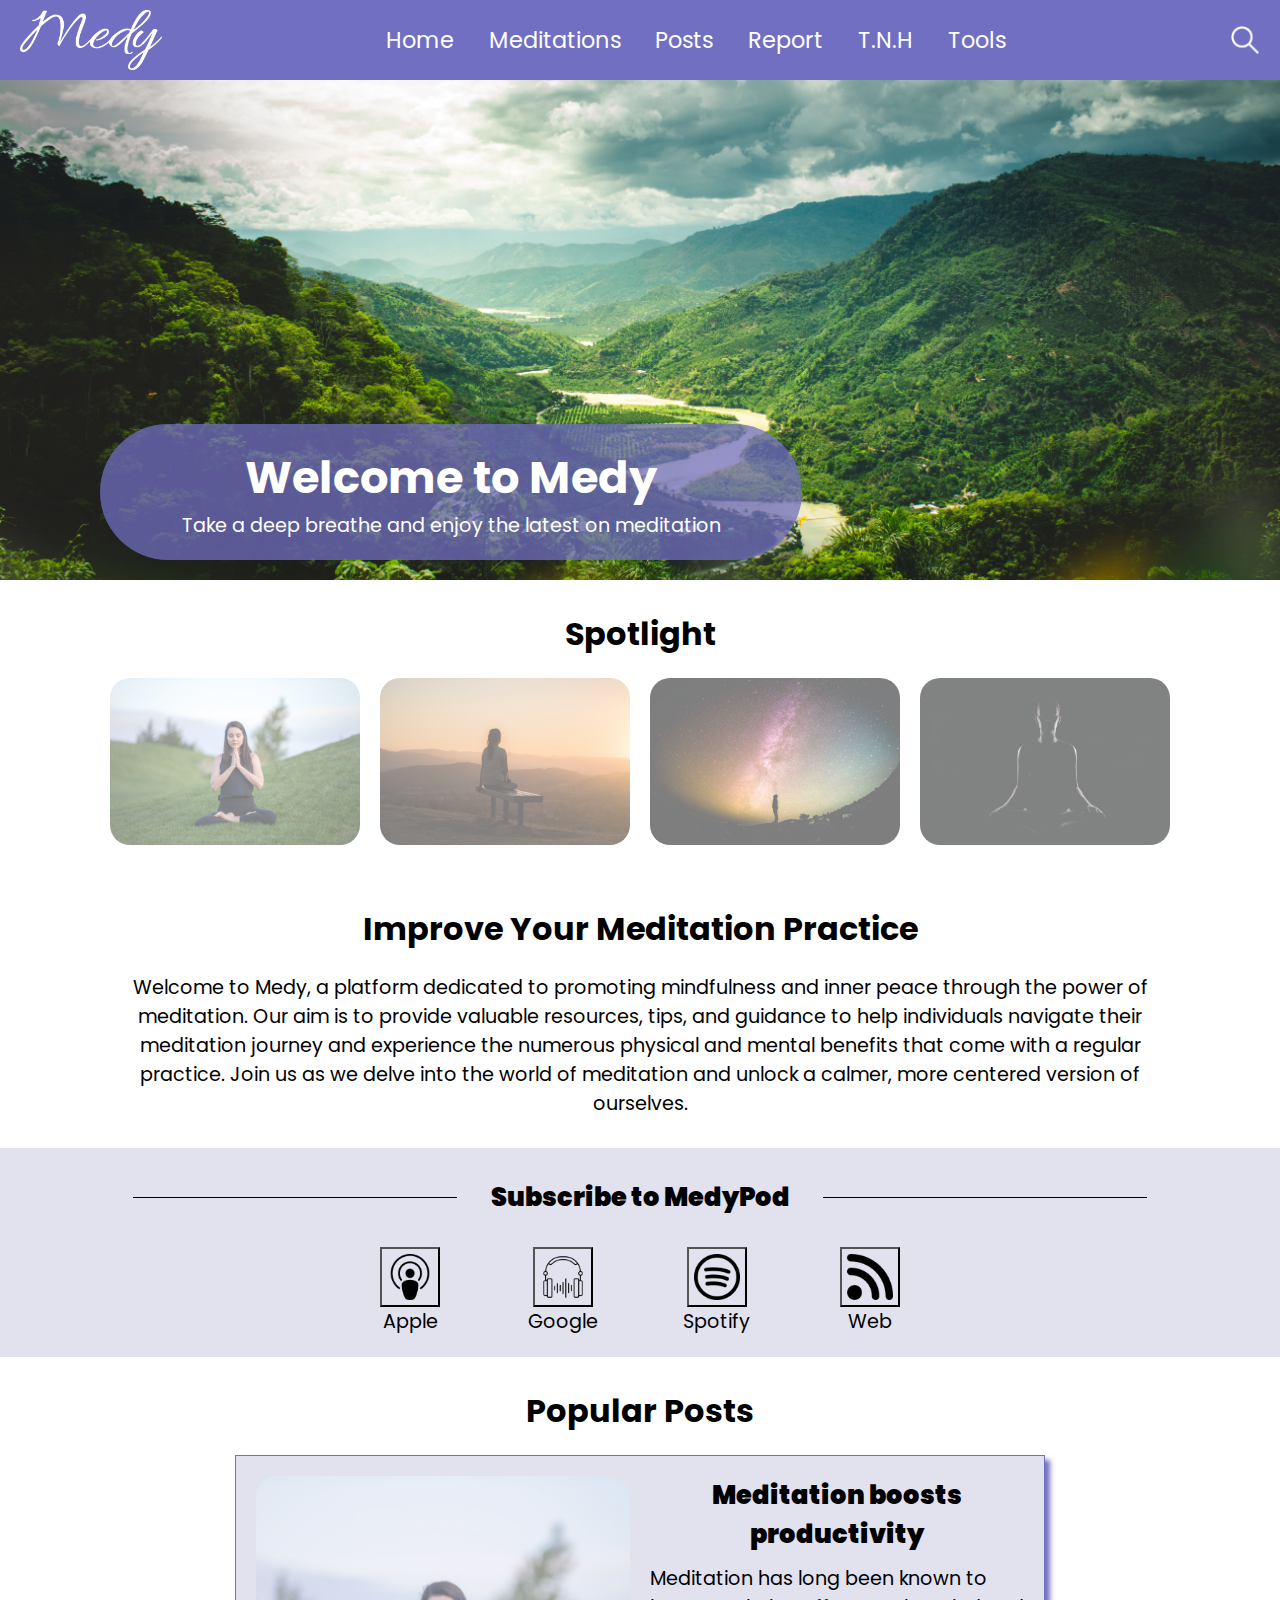
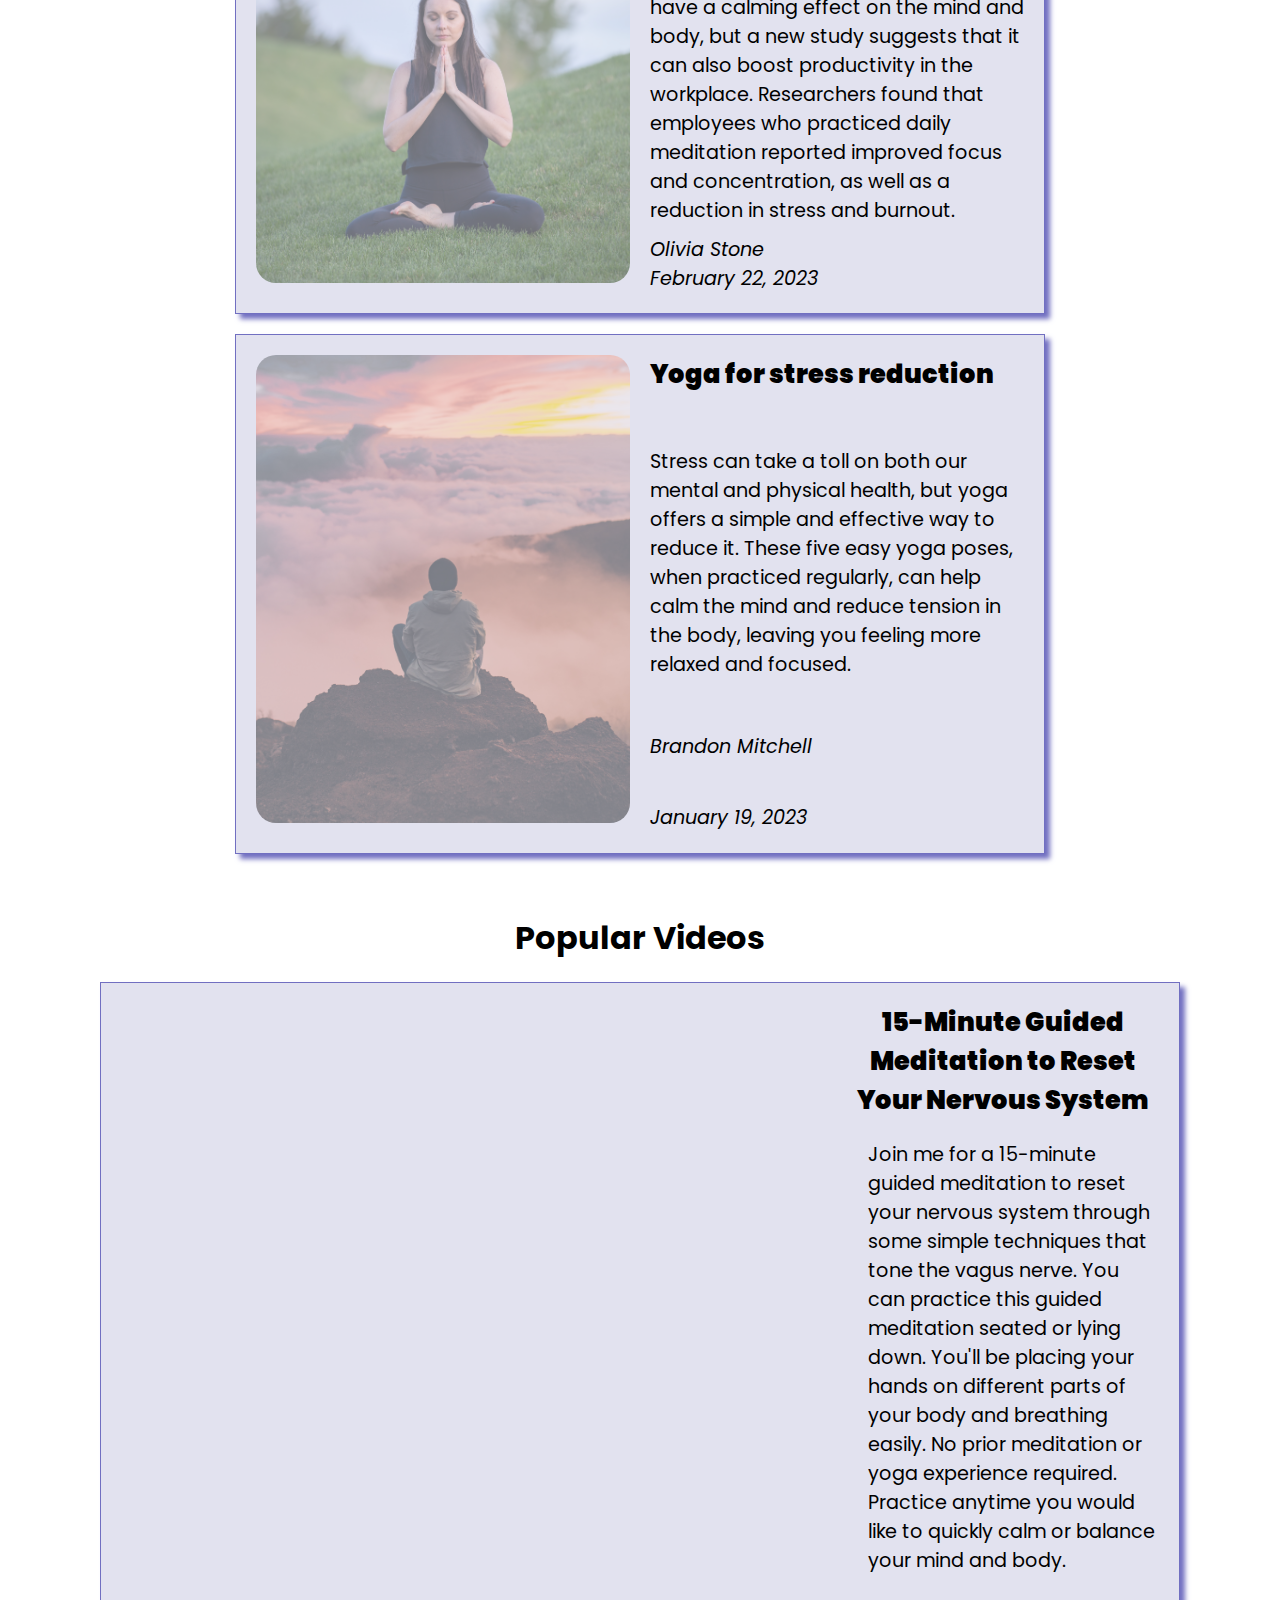
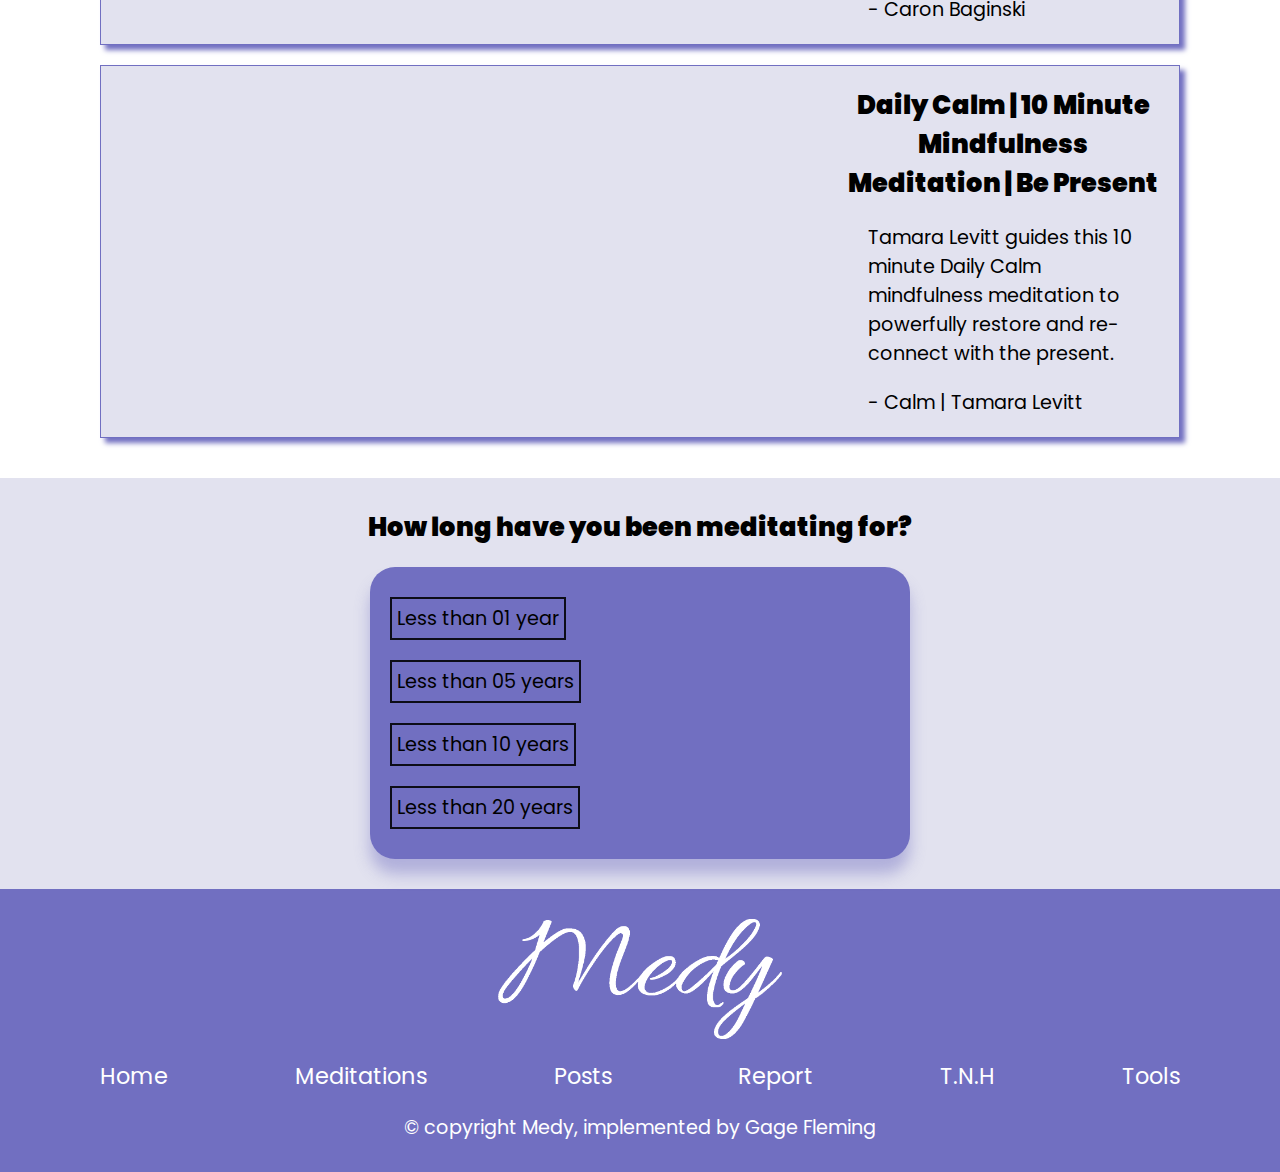
==== index.html @ eba5c41f "Finish the poll for home page" ====
<!DOCTYPE html>
<html lang="en">
<head>
    <meta charset="UTF-8">
    <meta http-equiv="X-UA-Compatible" content="IE=edge">
    <meta name="viewport" content="width=device-width, initial-scale=1.0">
    <title>Medy Home</title>

    <link rel="stylesheet" href="./styles/style.css">
</head>

<body>
    <!-- HEADER -->
    <header class="flexRow">
        <!-- Clickable hamburger menu for smaller devices. Will be hidden for larger devices -->
        <button type="button" class="small navButton" id="hamburgerButton">
            <img src="./images/hamburger.png" height="128px" width="128px" id="hamburgerLogo" class="small headerImage" alt="Hamburger menu">
        </button><!-- #hamburgerButton -->

        <!-- Logo to link to index.html -->
        <a href="index.html">
            <img src="./images/medy-logo.png" height="424px" width="1000px" id="headerLogo" class="logoA" alt="Medy logo">
        </a>

        <!-- Navbar to be dynamic and only shown in Desktop mode -->
        <nav class="headerNavBar" id="headerNav">
            <a href="./index.html" class="headerElement">Home</a>
            <a href="./meditations.html" class="headerElement">Meditations</a>
            <a href="./posts.html" class="headerElement">Posts</a>
            <a href="./report.html" class="headerElement">Report</a>
            <a href="./thich-nhat-hanh.html" class="headerElement">T.N.H</a>
            <a href="./tools.html" class="headerElement">Tools</a>
        </nav><!-- #headerNav -->
        
        <!-- Clickable search image to bring up search engine -->
        <button id="searchButton" class="navButton">
            <img src="./images/search.png" height="512px" width="512px" id="searchLogo" class="headerImage" alt="Search button">
        </button><!-- .navButton -->
    </header>

    <main>
        <div id="pageBanner">
            <div id="pageBannerText">
                <h1>Welcome to Medy</h1>
                <P>Take a deep breathe and enjoy the latest on meditation</P>
            </div>
        </div>

        <div class="flexColumn standardBox">
            <h2 class="standardFirst">Spotlight</h2>
            <div class="rotateLinks standardLast">
                <a href="./posts.html" class="slides"><img src="./images/posts-images/article-1.jpg"></a>
                <a href="./posts.html" class="slides"><img src="./images/posts-images/article-10.jpg"></a>
                <a href="./posts.html" class="slides"><img src="./images/posts-images/article-4.jpg"></a>
                <a href="./posts.html" class="slides"><img src="./images/posts-images/article-5.jpg"></a>
            </div>
        </div>

        <div id='elevatorPitch' class="standardBox flexColumn">
            <h2 class="standardFirst">Improve Your Meditation Practice</h2>
            <p class="standardLast">Welcome to Medy, a platform dedicated to promoting mindfulness and inner peace through the power of meditation. Our aim is to provide valuable resources, tips, and guidance to help individuals navigate their meditation journey and experience the numerous physical and mental benefits that come with a regular practice. Join us as we delve into the world of meditation and unlock a calmer, more centered version of ourselves.</p>
        </div>

        <div class="standardBox flexColumn" id="podcastInfo">
            <h3 class="standardFirst" id="podcastHeader">Subscribe to MedyPod</h3>
            <div id="podcastOptions">
                <div class="podcastOption" id="apple">
                    <button type="button" class="podcastButton" id="appleButton">
                        <img src="./images/index-images/apple.png" alt="apple podcasts logo">
                    </button>
                    <label for="appleButton">Apple</label>
                </div>
                <div class="podcastOption" id="google">
                    <button type="button" class="podcastButton" id="googleButton">
                        <img src="./images/index-images/google.png" alt="google podcasts logo stand-in">
                    </button>
                    <label for="googleButton">Google</label>
                </div>
                <div class="podcastOption" id="spotify">
                    <button type="button" class="podcastButton" id="spotifyButton">
                        <img src="./images/index-images/spotify.png" alt="spotify logo">
                    </button>
                    <label for="spotifyButton">Spotify</label>
                </div>
                <div class="podcastOption standardLast" id="web">
                    <button type="button" class="podcastButton" id="webButton">
                        <img src="./images/index-images/web.png" alt="rss feed icon">
                    </button>
                    <label for="webButton">Web</label>
                </div>
            </div>
        </div>

        <div class="articleContainer standardBox">
            <h2>Popular Posts</h2>
            <!-- STANDARD ARTICLE 1 -->
            <article class="standardArticle standardFirst" id="standardArticle1">
                <!-- Article image to be clickable -->
                <a class="imageA" href="./under-construction.html"><img src="./images/posts-images/article-1.jpg"></a>
                <!-- Article information -->
                <div class="flexColumn">
                    <a href="./under-construction.html"><h3>Meditation boosts productivity</h3></a>
                    <p>Meditation has long been known to have a calming effect on the mind and body, but a new study suggests that it can also boost productivity in the workplace. Researchers found that employees who practiced daily meditation reported improved focus and concentration, as well as a reduction in stress and burnout.</p>
                    <p>Olivia Stone</p>
                    <p>February 22, 2023</p>
                </div><!-- .flexColumn -->
            </article><!-- #standardArticle1 -->

            <!-- STANDARD ARTICLE 2 -->
            <article class="standardArticle standardLast" id="standardArticle2">
                <!-- Article image to be clickable -->
                <a class="imageA" href="./under-construction.html"><img src="./images/posts-images/article-2.jpg"></a>
                <!-- Article information -->
                <div class="flexColumn">
                    <a href="./under-construction.html"><h3>Yoga for stress reduction</h3></a>
                    <p>Stress can take a toll on both our mental and physical health, but yoga offers a simple and effective way to reduce it. These five easy yoga poses, when practiced regularly, can help calm the mind and reduce tension in the body, leaving you feeling more relaxed and focused.</p>
                    <p>Brandon Mitchell</p>
                    <p>January 19, 2023</p>
                </div><!-- .flexColumn -->
            </article><!-- #standardArticle2 -->
        </div>

        <div class="standardBox" id="meditationsContainer">
            <h2>Popular Videos</h2>
            <!-- MEDITATION ARTICLE 1 -->
            <article class="standardFirst meditationArticle" id="meditationArticle1">
                <div class="iFrameContainer">
                    <!-- iFrame to hold youtube video -->
                    <iframe width="560" height="315" src="https://www.youtube.com/embed/JDpULX1MnPI" title="YouTube video player" frameborder="0" allow="accelerometer; autoplay; clipboard-write; encrypted-media; gyroscope; picture-in-picture; web-share" allowfullscreen></iframe>
                </div><!-- .iFrameContainer -->
                <div class="meditationArticleInfo">
                    <h3>15-Minute Guided Meditation to Reset Your Nervous System</h3>
                    <p>Join me for a 15-minute guided meditation to reset your nervous system through some simple techniques that tone the vagus nerve. You can practice this guided meditation seated or lying down. You'll be placing your hands on different parts of your body and breathing easily. No prior meditation or yoga experience required. Practice anytime you would like to quickly calm or balance your mind and body.</p>
                    <p>- Caron Baginski</p>
                </div><!-- .meditationArticleInfo -->
            </article><!-- #meditationArticle1 -->

            <!-- MEDITATION ARTICLE 2 -->
            <article class="meditationArticle" id="meditationArticle2">
                <div class="iFrameContainer">
                    <!-- iFrame to hold youtube video -->
                    <iframe width="560" height="315" src="https://www.youtube.com/embed/ZToicYcHIOU" title="YouTube video player" frameborder="0" allow="accelerometer; autoplay; clipboard-write; encrypted-media; gyroscope; picture-in-picture; web-share" allowfullscreen></iframe>
                </div><!-- .iFrameContainer -->
                <div class="meditationArticleInfo">
                    <h3>Daily Calm | 10 Minute Mindfulness Meditation | Be Present</h3>
                    <p>Tamara Levitt guides this 10 minute Daily Calm mindfulness meditation to powerfully restore and re-connect with the present.</p>
                    <p>- Calm | Tamara Levitt</p>
                </div><!-- .meditationArticleInfo -->
            </article><!-- #meditationArticle2 -->
        </div>

        <div class="pollContainer standardBox">
            <h3>How long have you been meditating for?</h3>
            <div id="poll">
                <ol>
                    <li>
                        <button type="button" class="pollButton">Less than 01 year</button>
                        <div class="pollNoResults"></div>
                    </li>
                    <li>
                        <button type="button" class="pollButton">Less than 05 years</button>
                        <div class="pollNoResults"></div>
                    </li>
                    <li>
                        <button type="button" class="pollButton">Less than 10 years</button>
                        <div class="pollNoResults"></div>
                    </li>
                    <li>
                        <button type="button" class="pollButton">Less than 20 years</button>
                        <div class="pollNoResults"></div>
                    </li>
                </ol>
            </div>
        </div>
    </main>

    <!-- FOOTER -->
    <footer class="flexColumn standardBox">
        <!-- Logo to link to index.html -->
        <a href="index.html" class="standardFirst logoA">
            <img src="./images/medy-logo.png" height="424px" width="1000px" id="footerLogo">
        </a>

        <!-- Nav bar to stay between large and small displays -->
        <nav id="footerNav" class="flexRow">
            <a href="./index.html">Home</a>
            <a href="./meditations.html">Meditations</a>
            <a href="./posts.html">Posts</a>
            <a href="./report.html">Report</a>
            <a href="./thich-nhat-hanh.html">T.N.H</a>
            <a href="./tools.html">Tools</a>
        </nav>

        <!-- Copyright notice -->
        <p class="standardLast">© copyright Medy, implemented by Gage Fleming</p>
    </footer>

    <!-- 
        Create search container to store search pop-up. his is hidden off the screen by default and is only shown when the user clicks on the search button. It will then be hidden when the user either clicks on a search result or clicks the close button.
    -->
    <div class="searchContainerHide" id="searchContainer">
        <div id="searchBox">
            <div id="searchHeader">
                <!-- Create empty div on left side to ensure spacing is correct on flex box for searchHeader -->
                <div class="leftEmptyDiv"></div>
                <h4>Search This Page</h4>
                <button type="button" class="navButton" id="closeButton">
                    <img src="./images/close.png" height="128px" width="128px" id="closeLogo" class="headerImage" alt="close button">
                </button>
            </div><!-- #searchHeader -->
            <input type="text" placeholder="Search..." id="searchBar">
            <div id="results"></div>
        </div><!-- #searchBox -->
    </div><!-- #searchContainer -->

    <!-- Link to JS -->
    <script src="./scripts/nav.js"></script>
    <script src="./scripts/search.js"></script>
    <!-- Script to handle functions on the homepage -->
    <script src="./scripts/home-page.js"></script>
</body>
</html>
---- styles/style.css ----
/*
 * The CSS is sorted in the following manner
 * 
 * font declarations
 * element selectors
 * general class selectors
 * general id selectors
 * index.html styling
 * meditations.html styling
 * posts.html styling
 * report.html styling
 * thich-nhat-hanh.html styling
 * tools.html styling
 * under-construction.html styling
 */

/* ==========================================================================
font declarations
========================================================================== */

/* Poppins import
========================================================================== */
@import url('https://fonts.googleapis.com/css2?family=Poppins:ital,wght@0,100;0,200;0,300;0,400;1,100;1,200;1,300;1,400&display=swap');

/* ==========================================================================
element selectors
========================================================================== */
/**
* Section is sorted alphabetically, with two media queries at the end to handle responsive design
* of web page. 
*/

/* Remove some basic browser styles to stop potential clashes */
* {
    box-sizing: border-box;
    font-family: Poppins, Helvetica, sans-serif;
    margin: 0px;
    padding: 0px;
}

a {
    text-decoration: none;
}

/* Give images a cover property to ensure they fill their parent containers properly */
img {
    object-fit: cover;
}

/* Ensure footer and header have similar color styling */
footer, header {
    background-color: #716fc1;
    color: #fff;
    margin: 0px auto;
    width: 100%;
}

header {
    align-items: center;
    height: 80px;
    padding: 10px 20px;
}

/* Set color and size for hr used in footer */
hr {
    color: #0d0d17;
    margin: 0px;
    width: 100%;
}

.leftEmptyDiv {
    height: 30px;
    width: 30px;
}

nav a {
    color: #fff;
}

/* Change nav links to a darker purple upon hover */
nav a:hover {
    color: #0d0d17;
}

.navButton {
    background-color: rgba(255, 255, 255, 0);
    border: none;
    display: flex;
    height: 30px;
    width: 30px;
}

/* Ensure mouse changes to pointer when hovering over form elements */
input:hover, select:hover, button:hover {
    cursor: pointer;
}

/* element selectors | small device media query
========================================================================== */
@media only screen and (max-width: 769px) {
    * {
        font-size: 3vw;
    }

    footer{
        padding: 10px 20px;
    }

    h1 {
        font-size: 7vw;
        text-align: center;
    }

    h2 {
        font-size: 6vw;
        text-align: center;
    }

    h3 {
        font-weight: 1000;
        font-size: 5vw;
        text-align: center;
    }

    h4 {
        font-weight: 500;
        font-size: 4vw;
        text-align: center;
    }

    nav a {
        font-size: 4vw;
    }
}

/* element selectors | large device media query
========================================================================== */
@media only screen and (min-width: 770px) {
    * {
        font-size: 1.5vw;
    }

    footer{
        padding: 20px 100px;
    }

    h1 {
        font-size: 3.5vw;
        text-align: center;
    }

    h2 {
        font-size: 2.5vw;
        text-align: center;
    }

    h3 {
        font-weight: 1000;
        font-size: 2vw;
        text-align: center;
    }

    h4 {
        font-weight: 500;
        font-size: 1.75vw;
        text-align: center;
    }

    nav a {
        font-size: 1.75vw;
    }
}

/* ==========================================================================
general class selectors
========================================================================== */
/**
* Section is sorted alphabetically, with two media queries at the end to handle responsive design
* of web page. 
*/

/* Create flexColumn and flexRow classes to allow for easy flex application to basic elements */
.flexColumn {
    align-items: center;
    display: flex;
    flex-direction: column;
    justify-content: space-between;
}

.flexRow {
    align-items: center;
    display: flex;
    justify-content: space-between;
}

/* Give any header images a hard coded height to help with sizing */
.headerImage {
    height: 30px;
    width: 30px;
}

/* If an image has an anchor tag around it, ensure it is a flex item and give it a bottom margin of 10px */
.imageA {
    display: flex;
    margin-bottom: 10px;
}

.darkPurpleBackground {
    background-color: #3f3e6c;
}

.logoA {
    display: flex;
}

.pageIntro > * {
    text-align: center;
}

.result {
    margin: 10px 0px;
}

.searchContainerHide {
    transform: translateX(-100%);
}

.searchContainerShow {
    transform: translateX(0px);
}

.seeThrough {
    opacity: .5;
}

/* Styling for standard articles, meditation articles and report articles */
.standardArticle, .reportArticle, .meditationArticle {
    background-color: #e2e2ef;
    border: 1px solid #716fc1;
    margin: 40px 0px;
    padding: 20px;
    box-shadow: 5px 5px 5px #716fc1;
}

/* Ensure color is black for most elements in standard article containers */
.standardArticle > div {
    color: black;
}

.standardArticle > div > p:nth-last-of-type(-n+2) {
    font-style: italic;
}

.standardArticle h3 {
    color: #000;
}

/* Help the user identify that the header is a link when hovering */
.standardArticle h3:hover {
    color: #716fc1;
}

/* Ensure the standard article image behaves */
.standardArticle img {
    border-radius: 20px;
    height: auto;
    width: 100%;
}

/* To go in standard boxes to help format the margin on the top and bottom elements */
.standardFirst {
    margin-top: 0px;
}

.standardLast {
    margin-bottom: 0px;
}

/* small device media query
========================================================================== */
@media only screen and (max-width: 769px) {
    .headerNavBar > *{
        margin: 10px;
    }

    .hideHeaderNav {
        transition: transform .5s;
    }

    .headerNavBar {
        align-items: flex-end;
        background: #716fc1;
        bottom: 0;
        display: flex;
        flex-direction: column;
        left: 0;
        padding: 30px 100px;
        position: fixed;
        right: 0;
        top: 0;
        transform: translateX(-100%);
        z-index: 5;
    }

    /* Ensure any items with class large are not displayed */
    .large {
        display: none;
    }

    .showHeaderNav {
        transform: translateX(0px);
        transition: transform 1s;
    }

    .standardArticle {
        display: flex;
        flex-direction: column;
        align-items: center;
    }

    .standardArticle > div {
        align-items: center;
    }

    .standardArticle > div > p {
        margin: 10px 0px;
    }

    /* Ensure the article information has space between it and the header */
    .standardArticle p:first-of-type {
        margin-top: 10px;
        text-align: center;
    }

    /* Give h3 a constant color of purple with an underline to help show it is a link */
    .standardArticle h3 {
        color: #716fc1;
        text-align: center;
        text-decoration: underline;
    }

    .standardBox {
        padding: 20px 20px;
    }

    .standardBox > * {
        margin: 10px 0px;
    }
}

/* large device media query
========================================================================== */
@media only screen and (min-width: 770px) {
    /* On desktop screen show clickable images with a low opacity, then increase it when hovering over image */
    .imageA img {
        opacity: .5;
    }
    
    .imageA img:hover {
        opacity: 1;
    }

   /* Ensure any items with class small are not displayed */
   .small {
        display: none;
    }

    .standardArticle {
        display: flex;
        justify-content: center;
        width: 75%;
    }

    /* When a mouse goes over an article increase it's size to help focus on the article */
    .standardArticle:hover {
        transform: scale(1.02);
        transition: transform 250ms;
    }

    .standardArticle > a {
        height: auto;
        margin-right: 10px;
        width: 50%;
    }

    .standardArticle > div {
        align-items: flex-start;
        margin-left: 10px;
        width: 50%;
    }

    .standardArticle p:first-of-type {
        margin: 10px 0px;
    }

    .standardBox {
        padding: 20px 100px;
    }

    .standardBox > * {
        margin: 10px 0px;
    }
}

/* ==========================================================================
general id selectors
========================================================================== */
/**
* Section is sorted alphabetically, with two media queries at the end to handle responsive design
* of web page. 
*/

/* Ensure footer logo has a height of 120px to help with sizing */
#footerLogo {
    height: 120px;
    width: auto;
}

#footerNav {
    width: 100%;
}

#hamburgerButton {
    position: relative;
    z-index: 6;
}

/* Ensure footer logo has a height of 60px to help with sizing */
#headerLogo {
    height: 60px;
    width: auto;
}

#meditationsBody {
    background-image: url('../images/meditations-images/background.jpg');
}

/* Make the background color slightly see through to help sure background image on these pages */
#postsMain, #toolsMain, #meditationsMain {
    background-color: rgba(255, 255, 255, 0.783);
}

/* Set the body elements to have a background image that is centered */
#postsBody, #toolsBody, #meditationsBody {
    background-attachment: fixed;
    background-repeat: no-repeat;
    background-position: center;
    background-size: cover;
}

/* Set posts body background image */
#postsBody {
    background-image: url('../images/posts-images/background.jpg');
}

#results {
    align-items: center;
    display: flex;
    flex-direction: column;
    overflow-y: auto;
}

#results a {
    color: #c0c16f;
}

#results a:hover {
    color: #c0c16f;
    text-decoration: underline;
}

#results h3 {
    text-align: center;
    width: 100%;
}

#searchBar {
    background-color: rgba(0, 0, 0, 0);
    border: solid 1px #FFF;
    border-radius: 10px;
    color: #FFF;
    min-height: 10%;
    padding: 0px 10px;
}

#searchBox {
    background-color: #716fc1;
    border-radius: 25px;
    display: flex;
    flex-direction: column;
    padding: 30px;
}

#searchBox > * {
    margin: 10px 0px;
}

#searchContainer {
    align-items: center;
    backdrop-filter: blur(5px);
    bottom: 0;
    display: flex;
    justify-content: center;
    left: 0;
    position: fixed;
    right: 0;
    top: 0;
    z-index: 10;
}

#searchHeader {
    display: flex;
    align-items: center;
    justify-content: space-between;
}

/* Set tools body background image */
#toolsBody {
    background-image: url('../images/tools-images/background.jpg');
}

/* general id | small device media query
========================================================================== */
@media only screen and (max-width: 769px) {
    #searchBox {
        height: 80%;
        width: 90%;
    }
}

/* general id | large device media query
========================================================================== */
@media only screen and (min-width: 770px) {
    #hamburgerButton {
        display: none;
    }

    /* When the header nav is visible ensure it fills it's space correctly */
    #headerNav {
        align-items: center;
        display: flex;
        justify-content: space-between;
        width: 50%;
    }

    #searchBox {
        height: 80%;
        width: 40%;
    }
}

/* ==========================================================================
index.html styling
========================================================================== */
/**
* Section is sorted alphabetically, with two media queries at the end to handle responsive design
* of web page. 
*/

#elevatorPitch p {
    text-align: center;
}

#indexPopularPosts {
    height: 600px;
}

#indexPopularPosts > * {
    width: 45%;
}

#indexPopularPosts .standardArticle img {
    height: 100%;
    width: 100%;
}

/* Create page banner container that will hold introductory background image */
#pageBanner {
    background-image: url(".././images/page-banner.jpg");
    background-size: cover;
    background-position: center;
    display: flex;
    width: 100%;
}

/* Styles the text blurb in page banner. */
#pageBannerText {
    background-color: #706fc1bd;
    border-radius: 75px;
    padding: 20px;
    text-align: center;
}

#pageBannerText > * {
    color: #fff;
}

.podcastButton {
    background-color: #e2e2ef;
    display: flex;
    height: 100%;
    padding: 5px;
    width: 100%;
}

.podcastButton:hover {
    box-shadow: 0px 2px 2px #000;
}

.podcastButton img {
    height: 100%;
    width: 100%;
}

#podcastHeader {
    align-items: center;
    display: flex;
    justify-content: space-evenly;
    text-align: center;
    width: 100%;
}

#podcastHeader::after {
    border-bottom: 1px solid black;
    content: '';
    height: 1px;
    width: 30%;
}

#podcastHeader::before {
    border-bottom: 1px solid black;
    content: '';
    height: 1px;
    width: 30%;
}

#podcastInfo {
    background-color: #e2e2ef;
    padding-bottom: 30px;
}

.podcastOption {
    align-items: center;
    display: flex;
    flex-direction: column;
    height: 60px;
    margin: 10px;
    width: 60px;
}

#podcastOptions {
    display: flex;
    justify-content: space-between;
    width: 50%;
}

#poll {
    background-color: #716fc1;
    border-radius: 25px;
    box-shadow: 0px 15px 15px #706fc16f;
    padding: 20px;
    width: 50%;
}

#poll ol {
    align-items: left;
    display: flex;
    flex-direction: column;
}

#poll ol li{
    list-style: none;
    margin: 10px 0px;
}

.pollButton {
    background-color: #716fc1;
    border: 2px solid #0d0d17;
    padding: 5px;
    width: fit-content;
}

.pollButton:hover {
    background-color: #e2e2ef;
    border: 2px solid #0d0d17;
    padding: 5px;
    width: fit-content;
}

.pollButtonHide {
    display: none;
}

.pollContainer {
    background-color: #e2e2ef;
    display: flex;
    flex-direction: column;
    align-items: center;
}

.pollResponseBacking {
    border: 2px solid #000;
    height: 50px;
    padding-right: 5px;
    width: 100%;
}

.pollNoResults {
    align-items: center;
    background-color: #000;
    color: #716fc1;
    display: flex;
    justify-content: end;
    width: 0%;
    height: 100%;
    overflow: hidden;
    padding-right: 10px;
    transition: width 3s;
}

.pollNoResults p {
    width: fit-content;
}

/* curve the rotate slides image borders and ensure no margin is applied */
.rotateLinks img{
    border-radius: 20px;
    margin: 0px;
}

/* Help the slides take up all their space and maintain a automatic height */
.slides {
    width: 100%;
    height: auto;
}

/* index.html | small device media query
========================================================================== */
@media only screen and (max-width: 769px) {
    /* For smaller screen help ensure the page banner takes up a good amount of space and the text bubble fits well */
    #pageBanner {
        height: 400px;
        align-items: flex-end;
        padding: 10px 20px;
    }

    /* Ensure text bubble takes up all it's given width */
    #pageBannerText {
        width: 100%;
    }

    .podcastButton {
        box-shadow: 0px 2px 2px #000;
    }
    
    #podcastHeader::after {
        width: 10%;
    }

    #podcastHeader::before {
        border-bottom: 1px solid black;
        content: '';
        height: 1px;
        width: 10%;
    }

    #podcastOptions {
        display: flex;
        justify-content: space-between;
        width: 100%;
    }

    /* On smaller devices let the spotlight images overflow for the user to scroll horizontally */
    .rotateLinks {
        overflow-x: scroll;
        white-space: nowrap;
    }

    .rotateLinks a {
        margin: 0px 10px;
    }

    /* Make the spotlight links half the screen size */
    .rotateLinks img {
        width: 50%;
        height: auto;
    }
}

/* index.html | large device media query
========================================================================== */
@media only screen and (min-width: 770px) {
    /* For larger screen help ensure the page banner takes up a good amount of space and the text bubble fits well */
    #pageBanner {
        align-items: flex-end;
        height: 500px;
        justify-content: flex-start;
        padding: 20px 100px;
    }

    /* Give the text bubble an offset size for a unique banner look */
    #pageBannerText {
        width: 65%;
    }

    .rotateLinks {
        display: flex;
        justify-content: space-between;
    }

    .rotateLinks a {
        display: flex;
        height: max-content;
        margin: 0px 10px;
    }

    /* 
    * For the spotlight links make them see through when not hovering over them. 
    * Also ensure they take up their parent container
    */
    .rotateLinks img {
        max-height: 100%;
        max-width: 100%;
        opacity: .5;
    }

    /* When the user hovers over the spotlight links translate them up and make them fully opaque. Adding some interactivity */
    .rotateLinks img:hover {
        box-shadow: 0px 15px 15px #706fc158;
        opacity: 1;
        transform: translateY(-10px);
        transition: transform 250ms;
    }
}

/* ==========================================================================
meditations.html styling
========================================================================== */
/**
* Section is sorted alphabetically, with two media queries at the end to handle responsive design
* of web page. 
*/

.donations, .meditationSalesContainer {
    background-color: #716fc1;
    border: 2px solid #e2e2ef;
    box-shadow: 5px 5px 5px #e2e2ef;
    display: flex;
    padding: 20px;
    width: 100%;
}

.donations {
    align-items: center;
    flex-direction: column;
}

.donations > * {
    color: #e2e2ef;
    margin: 10px;
    text-align: center;
}

.iFrameContainer iframe {
    max-height: 100%;
    width: 100%;
}

.salesLeft img, .salesRight img {
    width: 80%;
    height: 40%;
}

.meditationArticle {
    display: flex;
    margin: 20px 0px;
    width: 100%;
}

.meditationArticleInfo h3 {
    text-align: center;
}

.meditationButton {
    background-color: #4240b9;
    border: 3px solid #e2e2ef;
    color: #e2e2ef;
    margin: 10px;
    padding: 10px;
    transition: background-color 1s, border 1s, color 1s;
}

.meditationButton:hover {
    background-color: #e2e2ef;
    border: 3px solid #4240b9;
    color: #4240b9;
}

.meditationSalesContainer {
    display: flex;
    justify-content: space-between;
}

.meditationSalesContainer > * {
    align-items: center;
    background-color: #e2e2ef;
    display: flex;
    flex-direction: column;
    justify-content: center;
    margin: 10px;
    width: 50%;
}

.meditationSalesContainer > * > *{
    margin: 10px 0px;
    text-align: center;
}

/* meditations.html | small device media query
========================================================================== */
@media only screen and (max-width: 769px) {
    .meditationArticle {
        flex-direction: column;
    }

    .meditationArticleInfo p {
        padding-top: 10px;
    }

    .meditationArticleInfo p:first-of-type {
        text-align: center;
    }
}

/* meditations.html | large device media query
========================================================================== */
@media only screen and (min-width: 770px) {
    .iFrameContainer {
        width: 70%;
    }

    .iFrameContainer iframe {
        height: 100%;
    }

    .meditationArticleInfo {
        width: 30%;
    }

    .meditationArticleInfo p {
        padding-top: 20px;
        padding-left: 20px;
    }
}

/* ==========================================================================
posts.html styling
========================================================================== */
/**
* Section is sorted alphabetically, with two media queries at the end to handle responsive design
* of web page. 
*/

.articleContainer {
    display: flex;
    flex-direction: column;
    align-items: center;
}

/* Make the intro photo link round */
.photoLink img {
    border-radius: 500px;
    width: 100%;
}

#popularPostsList li {
    color: #716fc1;
    margin: 20px 0px;
}

#popularPostsList li {
    text-decoration: none;
    color: #716fc1;
}

/* When the user hovers over a popular post link a underline should appear and it's color should change to help indicate it's a link */
#popularPostsList li:hover, #popularPostsList li a:hover{
    text-decoration: underline;
    color: #0d0d17;
}

/* Help visualize the separation between the headings and the content */
#postIntroFirst h1, #postIntroLast h2 {
    border-bottom: solid 1px #716fc1;
    margin-bottom: 20px;
    text-align: center;
    width: 100%;
}

/* small device media query
========================================================================== */
@media only screen and (max-width: 769px) {
    #popularPostsList {
        width: 87%;
    }

    #popularPostsList li a, #popularPostsList li{
        font-size: 4vw;
    }

    #postsIntro {
        align-items: center;
        display: flex;
        flex-direction: column;
        width: 100%;
    }

    #postsIntro > * {
        width: 90%;
    }
}

/* large device media query
========================================================================== */
@media only screen and (min-width: 770px) {
    #postIntroLast {
        align-items: center;
        padding-left: 70px;
        justify-content: center;
    }

    #postsIntro {
        display: flex;
        flex-direction: row;
        width: 100%;
    }

    /* Ensure the intro div's have a 60 40 split in width for visual spacing */
    #postIntroFirst {
        width: 60%;
    }

    #postIntroLast {
        width: 40%;
    }
}

/* ==========================================================================
report.html styling
========================================================================== */
/**
 * Section is sorted alphabetically, with two media queries at the end to handle responsive design
 * of web page. 
 */

 .reportArticle {
    margin: 30px 0px;
 }

 .reportArticle > *{
    margin: 10px 0px;
 }

.reportArticle h3, .reportArticle h4 {
    text-align: center;
 }

 /* report.html | small device media query
========================================================================== */
 @media only screen and (max-width: 769px) {
    
}

/* report.html | large device media query
========================================================================== */
@media only screen and (min-width: 770px) {
    
}

/* ==========================================================================
thich-nhat-hanh.html styling
========================================================================== */
/**
 * Section is sorted alphabetically, with two media queries at the end to handle responsive design
 * of web page. 
 */

 /* Create circle shape to add visual dissonance to divider div ALso provide animations to help it slide into the screen */
.circle {
    background-color: #FFF;
    border-radius: 50%;
    height: 0px;
    opacity: 0;
    position: absolute;
    transition: opacity .5s, height 1s, width 1s;
    width: 0px;
}

/* Update opacity to divider elements when show class is applied */
.show .divider .verticalLine, .show .divider .horizontalLine, .show .divider .verticalLine .circle {
    opacity: 1;
}

/* When the yearInfo is show ensure it goes to it's base position */
.show .yearInfo {
    opacity: 1;
    transform: translateX(0px);
}

/* 
* Ensure timeline container shows the child elements correctly. 
* Also give it a faint background color to help provide contrast for writing over background image 
*/
.timeline {
    align-items: center;
    background-color: #706fc17b;
    color: #fff;
    display: flex;
    flex-direction: column;
    justify-content: center;
    margin: 0px auto;
}

/* Ensure timeline articles are invisible by default */
.timelineArticle {
    visibility: hidden;
}

.timeline h2 {
    font-weight: 200;
}

/* Ensure body correctly fits screen with z-index image */
#timelineBody {
    display: flex;
    flex-direction: column;
    overflow-x: hidden;
    max-width: 100%;
}

/* Style for timeline image to ensure it stays behind all other objects */
#timelineImage {
    height: 100%;
    position: fixed;
    width: 100%;
    z-index: -1;
}

/* Change background color to help provide contrast for writing in these containers */
#timelineHeader, #timelineFooter, #timelineIntro {
    background-color: #706fc17b;
    color: #FFF;
}

/* Give the year h3 a transition animation speed for it's font-size */
.year h3 {
    transition: font-size 1s;
}

.yearInfo > * {
    padding: 10px 0px;
}

/* small device media query
========================================================================== */
@media only screen and (max-width: 769px) {
    /* For smaller devices make the divider height oriented as opposed to width oriented */
    .divider {
        align-items: center;
        display: flex;
        justify-content: center;
        height: 20%;
        width: 100%;
    }

    /* 
    * Create horizontal line style to create separation between year and yearInfo 
    * Also give it some animation to help it appear fluidly 
    */
    .horizontalLine {
        align-items: center;
        background-color: #FFF;
        display: flex;
        height: 2px;
        justify-content: center;
        opacity: 0;
        position: relative;
        transition: opacity 1s;
        min-width: 100%;
        z-index: 0;
    }

    /* Use show class to help style elements as they appear on the screen */ 
    .show .divider .verticalLine .circle {
        height: 20px;
        width: 20px;
    }

    .show .year h3 {
        font-size: 10vw;
    }

    .show .yearInfo {
        opacity: 1;
        transform: translateY(0px);
    }

    .timeline {
        padding: 10px 50px;
    }

    .timelineArticle {
        align-items: center;
        display: flex;
        flex-direction: column;
        justify-content: center;
    }

    .timelineArticle > * {
        margin: 10px;
    }

    .year {
        align-items: center;
        display: flex;
        justify-content: center;
        min-height: 20%;
        width: 100%;
    }

    /* Position yearInfo below to transition to correct spot when intersecting with viewport */
    .yearInfo {
        height: 60%;
        opacity: 0;
        text-align: center;
        transform: translateY(200px);
        transition: transform 1s, opacity 1s;
        width: 100%;
    }

    .yearInfo h4 {
        font-size: 7vw;
    }
}

/* large device media query
========================================================================== */
@media only screen and (min-width: 770px) {
    /* For larger screens use divider to separate on a width basis */
    .divider {
        align-items: center;
        display: flex;
        justify-content: center;
        min-height: 100%;
        width: 20%;
    }

    /* Use show class to help animate and hide timeline elements s they come into the screen */
    .show .divider .verticalLine .circle {
        height: 35px;
        width: 35px;
    }

    .show .year h3 {
        font-size: 5vw;
    }

    .show .yearInfo {
        opacity: 1;
        transform: translateX(0px);
    }

    .timeline {
        padding: 20px 100px;
    }

    .timelineArticle {
        display: flex;
        flex-direction: row;
        justify-content: center;
    }

    .timelineArticle > * {
        margin: 20px;
    }

    /* Create vertical line to create separation between year and yearInfo */
    .verticalLine {
        align-items: center;
        background-color: #FFF;
        display: flex;
        height: 100%;
        justify-content: center;
        opacity: 0;
        position: relative;
        transition: opacity 1s;
        width: 2px;
        z-index: 0;
    }

    .year {
        align-items: center;
        display: flex;
        justify-content: flex-end;
        min-height: 100%;
        width: 20%;
    }

    /* Ensure yearInfo slides in from right of screen */
    .yearInfo {
        opacity: 0;
        transform: translateX(300px);
        transition: transform 1s, opacity 1s;
        width: 60%;
    }

    .yearInfo h4 {
        font-size: 4vw;
    }
}

/* Put at end to ensure show class is applied to elements This class appears when intersection observer shows the element as on the screen*/
.show {
    visibility: visible;
}

/* ==========================================================================
tools.html styling
========================================================================== */
/**
* Section is sorted alphabetically, with two media queries at the end to handle responsive design
* of web page. 
*/

.bottomButtons {
    display: flex;
    justify-content: space-between;
    margin-top: 10px;
    width: 75%;
}

.bottomButtons > * {
    width: 40%;
}

.meditationLowerSetting {
    align-items: space-between;
    display: flex;
    justify-content: space-between;
    margin: 20px 0px;
    width: 75%;
}

.meditationLowerSetting > * {
    width: 50%;
}

#meditationForm {
    align-items: center;
    display: flex;
    flex-direction: column;
    justify-content: center;
    width: 100%;
}

#toolArticle1 {
    fill: none;
    stroke: none;
}

/* Set container to be next position for display to reference */
#meditationTimerContainer {
    position: relative;
}

#meditationTimerDisplay {
    align-items: center;
    display: flex;
    height: 100%;
    justify-content: center;
    left: 0;
    position: absolute;
    top: 0;
    width: 100%;
}

#meditationTimerOutline {
    stroke-width: 7px;
    stroke: #716fc1;
}

#toolArticle1 svg {
    height: 100%;
    width: 100%;
}

#meditationToolContainer {
    display: flex;
    height: 100%;
    width: 100%;
}

.radioImage:hover {
    cursor: pointer;
}

#sceneForm {
    display: flex;
    flex-direction: column;
    align-items: center;
    height: 100%;
    width: 100%;
}

.sceneOption {
    margin: 10px;
    width: 25%;
}

.sceneOption img {
    margin-bottom: 20px;
    width: 100%;
}

#sceneOptions {
    align-items: center;
    display: flex;
    justify-content: space-between;
    width: 100%;
}

#sceneSoundContainer {
    align-items: center;
    display: flex;
    justify-content: space-evenly;
    width: 40%;
}

#sceneSoundContainer > * {
    width: 45%;
}

#soundType {
    align-items: center;
    border: none;
    display: flex;
    justify-content: space-between;
    margin-bottom: 20px;
    width: 100%;
}

#soundType > * {
    height: 100%;
    margin: 0px 10px;
    width: 33%;
}

#soundType img {
    height: 100%;
    width: 100%;
}

#soundType label {
    margin-bottom: 10px;
}

.tool {
    background-color: #e2e2ef;
    border: 1px solid #716fc1;
    box-shadow: 5px 5px 5px #716fc1;
    display: flex;
    flex-direction: column;
    margin: 20px 0px;
    padding: 20px;
    width: 80%;
}

#toolsContainer {
    align-items: center;
    display: flex;
    flex-direction: column;
}

.toolTitle {
    align-items: center;
    border-bottom: solid #716fc1;
    display: flex;
    justify-content: center;
    margin-bottom: 20px;
    width: 100%;
}

/* small device media query
========================================================================== */

@media only screen and (max-width: 769px) {
    #meditationTimerContainer {
        height: 330px;
        width: 100%
    }

    #meditationToolContainer {
        flex-direction: column;
    }

    #meditationToolContainer > * {
        margin: 10px 0px;
        width: 100%;
    }

    #outputTime {
        font-size: 5vw;
    }

    #sceneSoundContainer {
        align-items: center;
        display: flex;
        justify-content: space-evenly;
        margin-top: 20px;
        width: 100%;
    }
    
    #sceneSoundContainer > * {
        width: 50%;
    }
}

/* large device media query
========================================================================== */
@media only screen and (min-width: 770px) {
    #meditationSettings {
        width: 100%;
    }

    #meditationToolContainer > * {
        padding: 0px 10px;
        width: 100%;
    }

    #outputTime {
        font-size: 2vw;
    }

    .sceneOption {
        margin: 20px;
    }
}

/* ==========================================================================
under-construction.html styling
========================================================================== */
/**
* Section is sorted alphabetically, with two media queries at the end to handle responsive design
* of web page. 
*/

#constructionContainer {
    width: 100%;
}
#constructionImage {
    border-radius: 100px;
    width: 100%;
}

#linkHome {
    color: #c0c16f;
}

#linkHome:hover {
    color: #716fc1;
    text-decoration: underline;
}

/* ==========================================================================
Section comment block
========================================================================== */

/* Sub-section comment block
========================================================================== */

/**
 * Short description using Doxygen-style comment format
 *
 * The first sentence of the long description starts here and continues on this
 * line for a while finally concluding here at the end of this paragraph.
 *
 * The long description is ideal for more detailed explanations and
 * documentation. It can include example HTML, URLs, or any other information
 * that is deemed necessary or useful.
 *
 * @tag This is a tag named 'tag'
 *
 * TODO: This is a todo statement that describes an atomic task to be completed
 *   at a later date. It wraps after 80 characters and following lines are
 *   indented by 2 spaces.
 */

/* Basic comment */

/* ==========================================================================
CSS sorting information
========================================================================== */
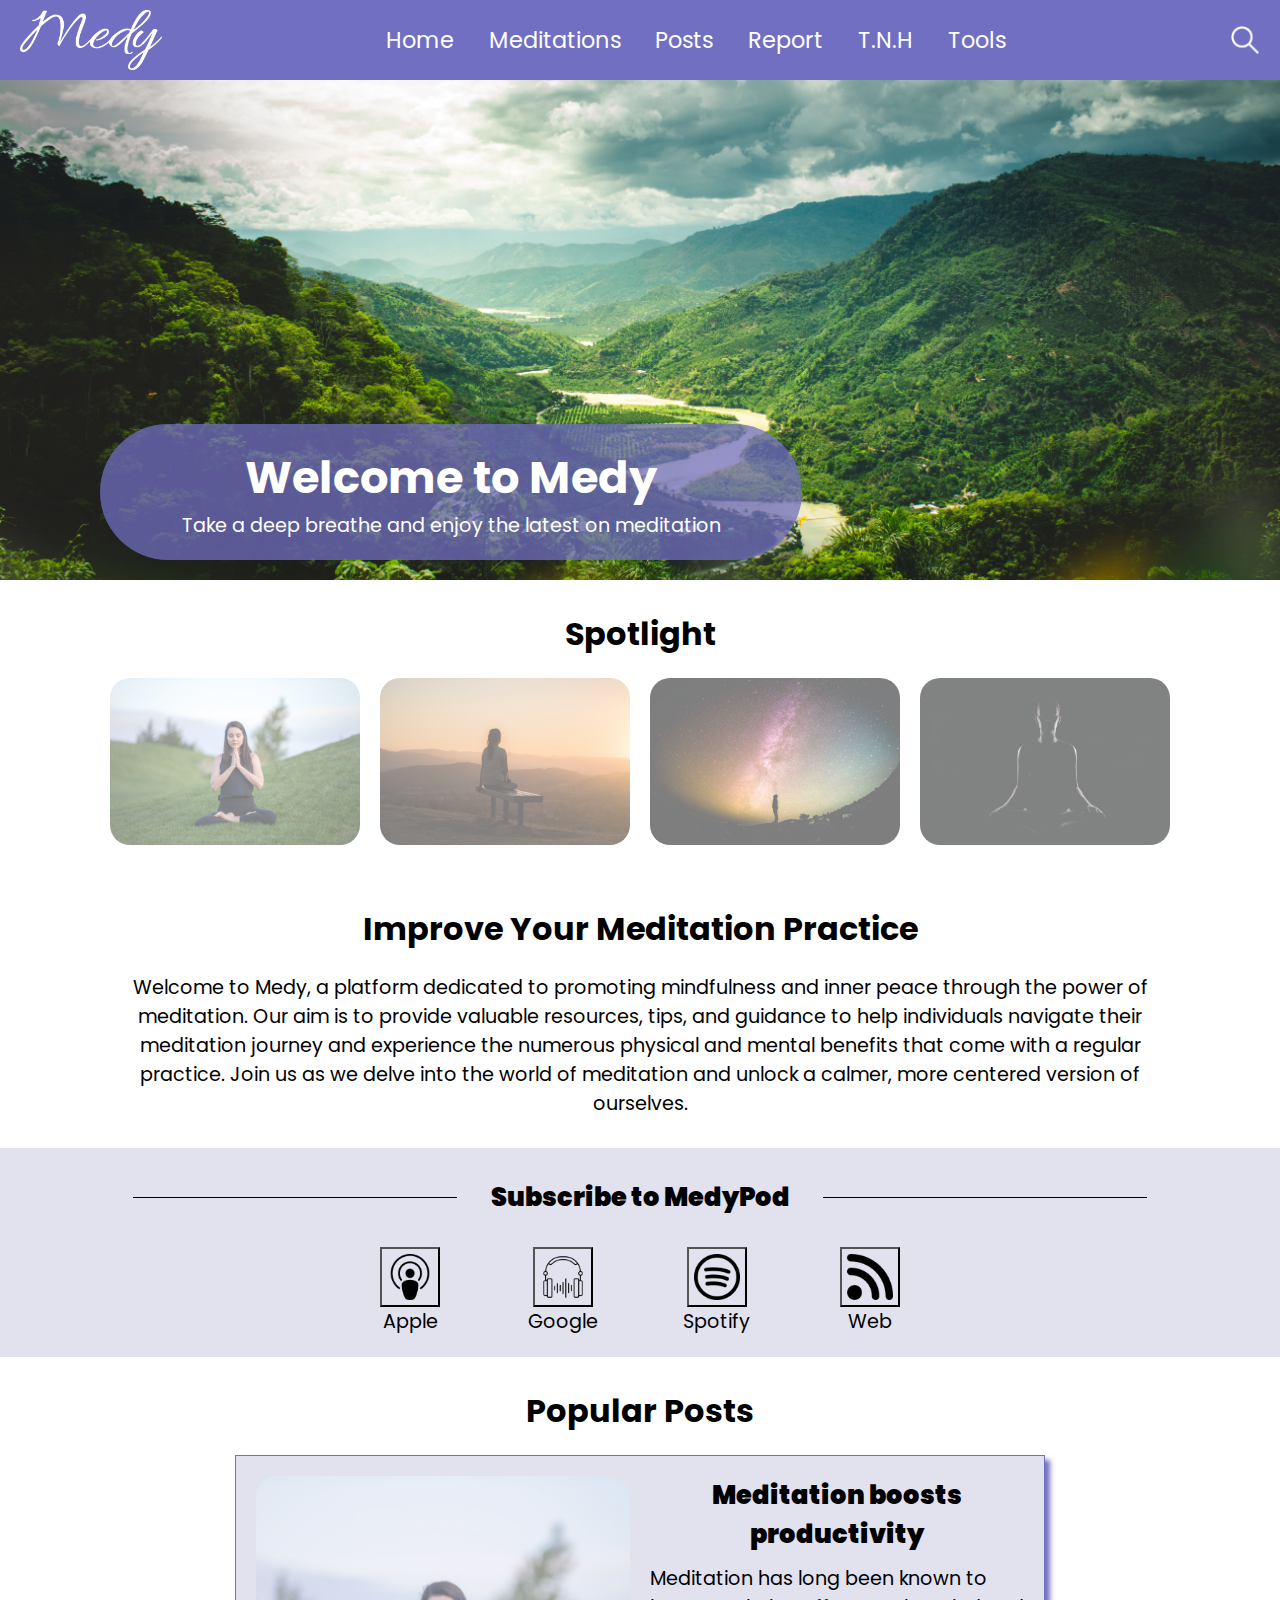
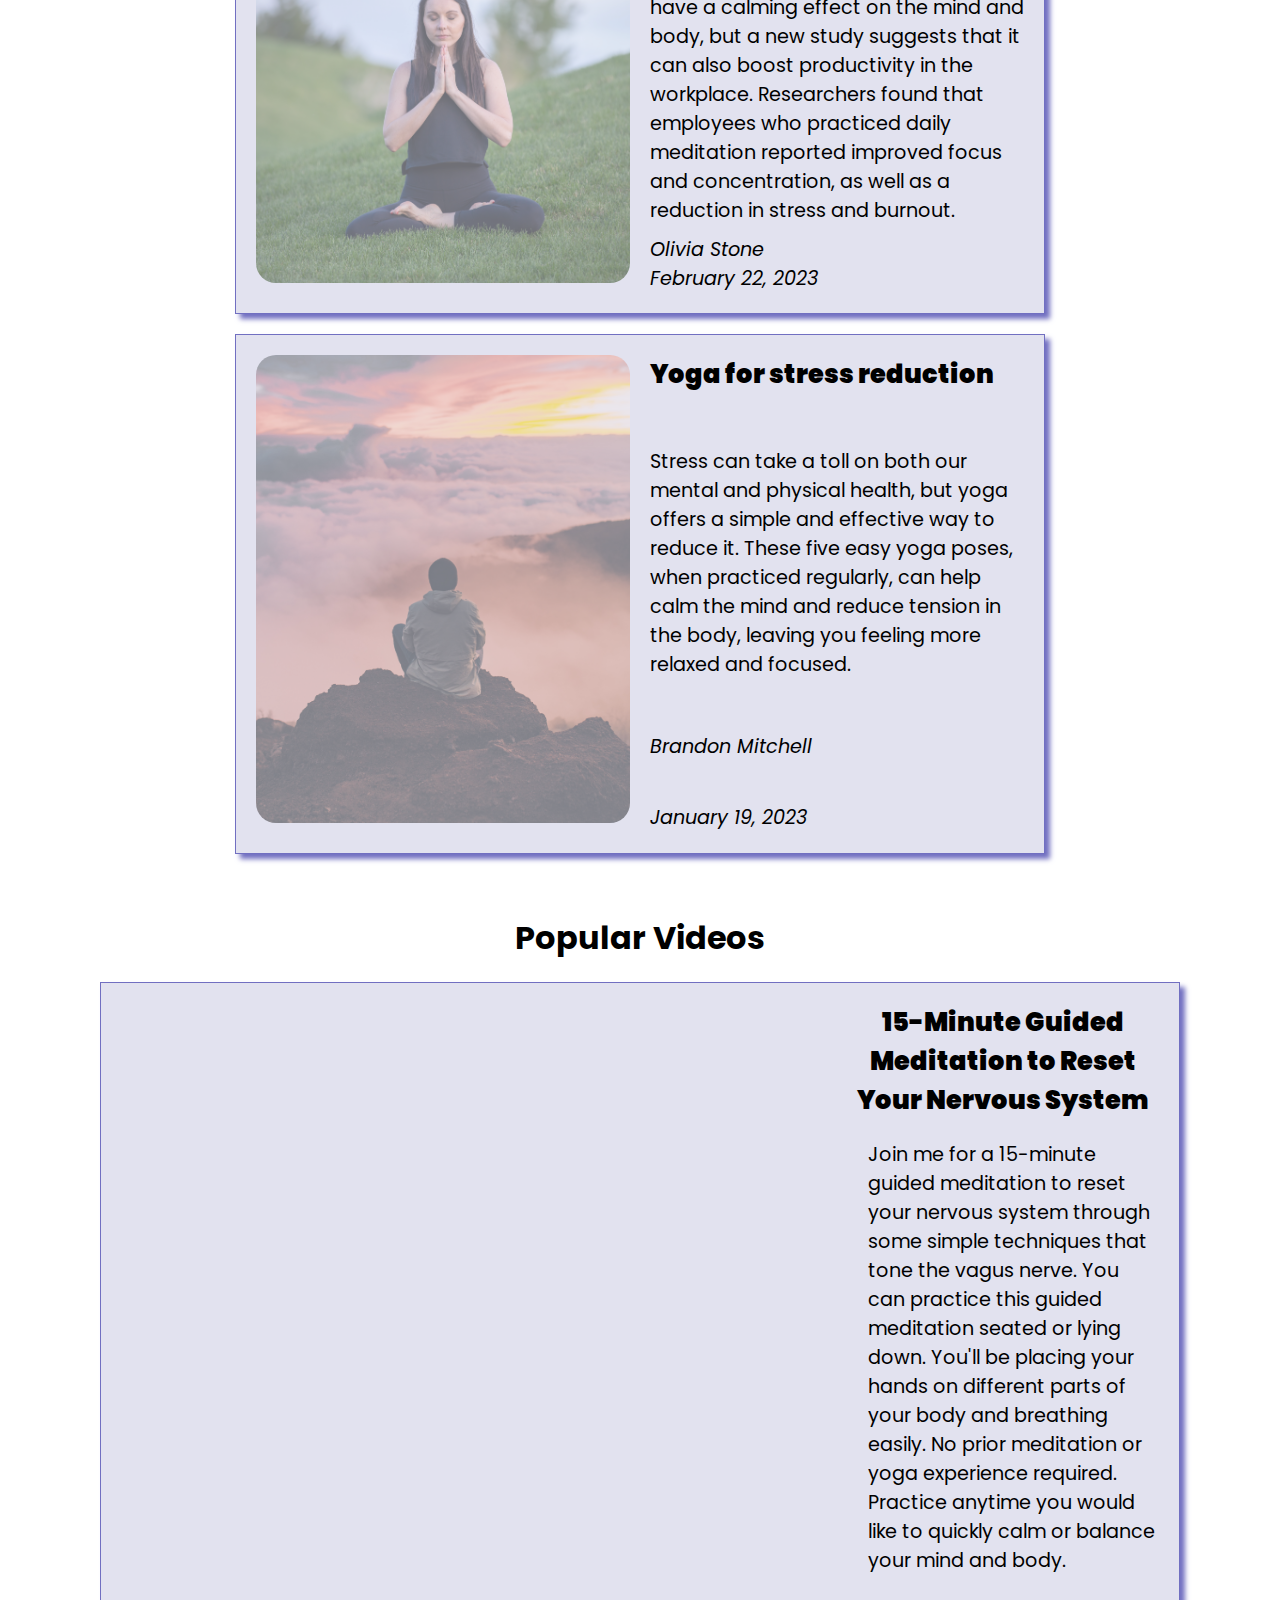
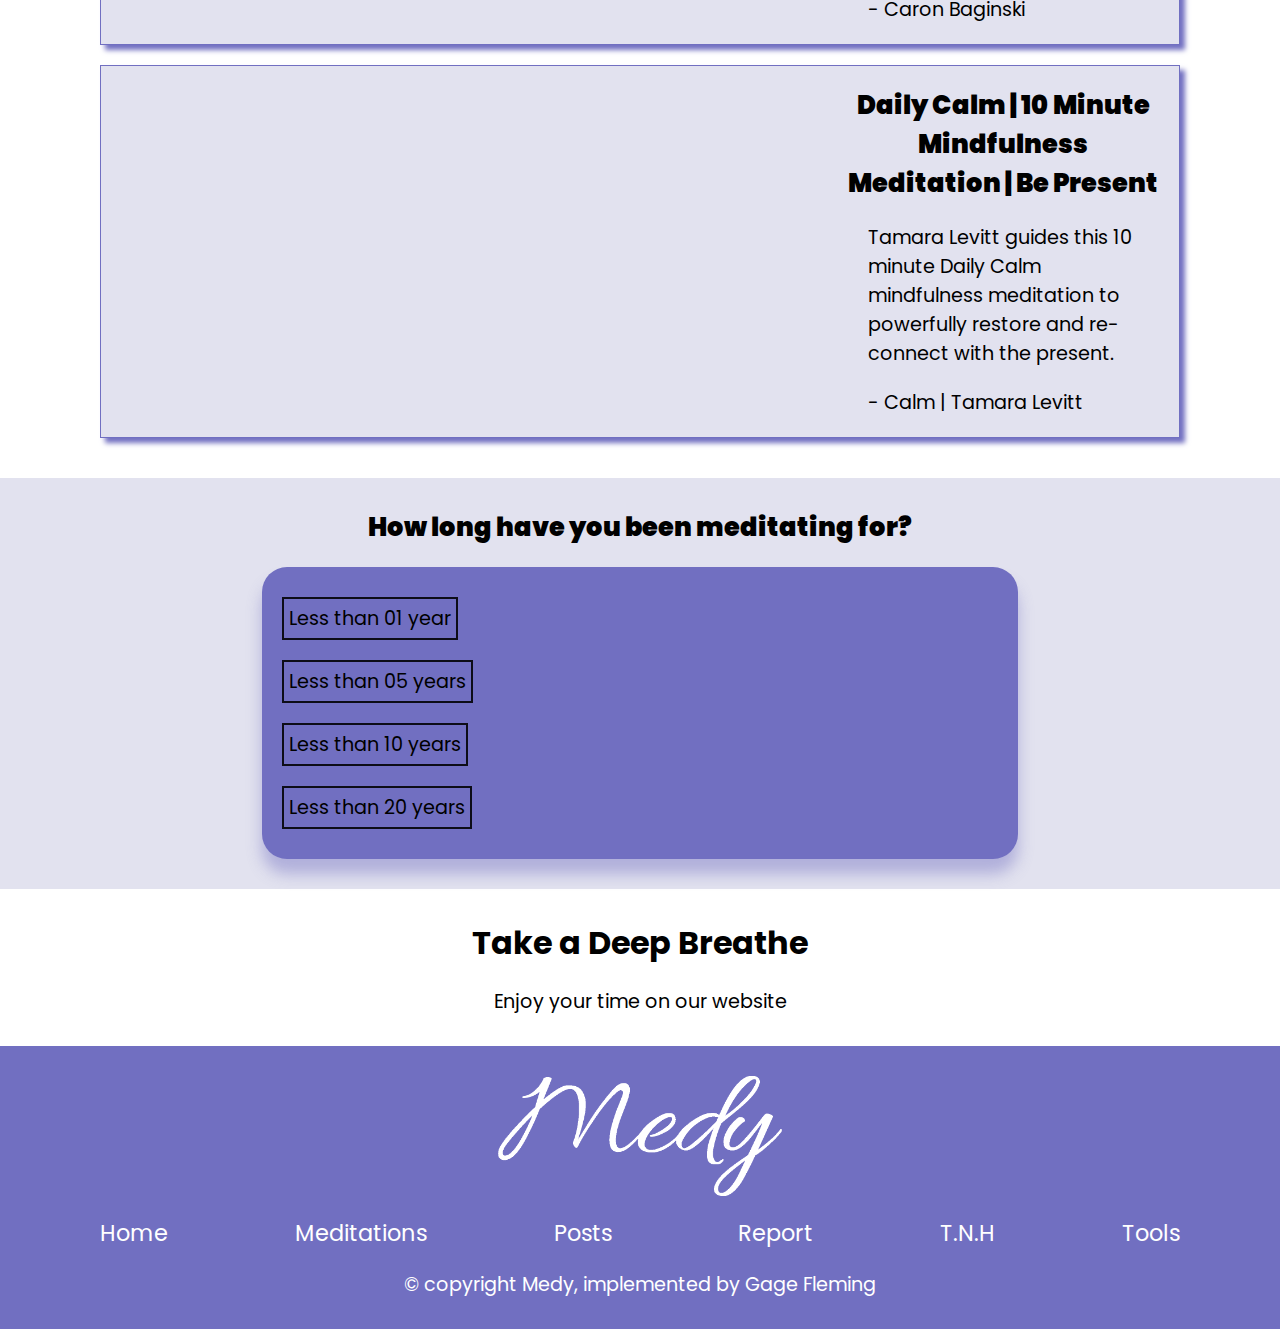
==== commit 347297e6: "Finish home page" ====
--- a/index.html
+++ b/index.html
@@ -96,10 +96,10 @@
             <!-- STANDARD ARTICLE 1 -->
             <article class="standardArticle standardFirst" id="standardArticle1">
                 <!-- Article image to be clickable -->
-                <a class="imageA" href="./under-construction.html"><img src="./images/posts-images/article-1.jpg"></a>
+                <a class="imageA" href="./posts.html"><img src="./images/posts-images/article-1.jpg"></a>
                 <!-- Article information -->
                 <div class="flexColumn">
-                    <a href="./under-construction.html"><h3>Meditation boosts productivity</h3></a>
+                    <a href="./posts.html"><h3>Meditation boosts productivity</h3></a>
                     <p>Meditation has long been known to have a calming effect on the mind and body, but a new study suggests that it can also boost productivity in the workplace. Researchers found that employees who practiced daily meditation reported improved focus and concentration, as well as a reduction in stress and burnout.</p>
                     <p>Olivia Stone</p>
                     <p>February 22, 2023</p>
@@ -109,10 +109,10 @@
             <!-- STANDARD ARTICLE 2 -->
             <article class="standardArticle standardLast" id="standardArticle2">
                 <!-- Article image to be clickable -->
-                <a class="imageA" href="./under-construction.html"><img src="./images/posts-images/article-2.jpg"></a>
+                <a class="imageA" href="./posts.html"><img src="./images/posts-images/article-2.jpg"></a>
                 <!-- Article information -->
                 <div class="flexColumn">
-                    <a href="./under-construction.html"><h3>Yoga for stress reduction</h3></a>
+                    <a href="./posts.html"><h3>Yoga for stress reduction</h3></a>
                     <p>Stress can take a toll on both our mental and physical health, but yoga offers a simple and effective way to reduce it. These five easy yoga poses, when practiced regularly, can help calm the mind and reduce tension in the body, leaving you feeling more relaxed and focused.</p>
                     <p>Brandon Mitchell</p>
                     <p>January 19, 2023</p>
@@ -171,6 +171,11 @@
                     </li>
                 </ol>
             </div>
+        </div>
+
+        <div class="standardBox flexColumn" id="introEnding">
+            <h2>Take a Deep Breathe</h2>
+            <p>Enjoy your time on our website</p>
         </div>
     </main>
 
--- a/styles/style.css
+++ b/styles/style.css
@@ -659,7 +659,7 @@
     border-radius: 25px;
     box-shadow: 0px 15px 15px #706fc16f;
     padding: 20px;
-    width: 50%;
+    width: 70%;
 }
 
 #poll ol {
@@ -714,7 +714,7 @@
     width: 0%;
     height: 100%;
     overflow: hidden;
-    padding-right: 10px;
+    padding-right: 5px;
     transition: width 3s;
 }
 
@@ -768,6 +768,10 @@
         display: flex;
         justify-content: space-between;
         width: 100%;
+    }
+
+    #poll {
+        width: 80%;
     }
 
     /* On smaller devices let the spotlight images overflow for the user to scroll horizontally */
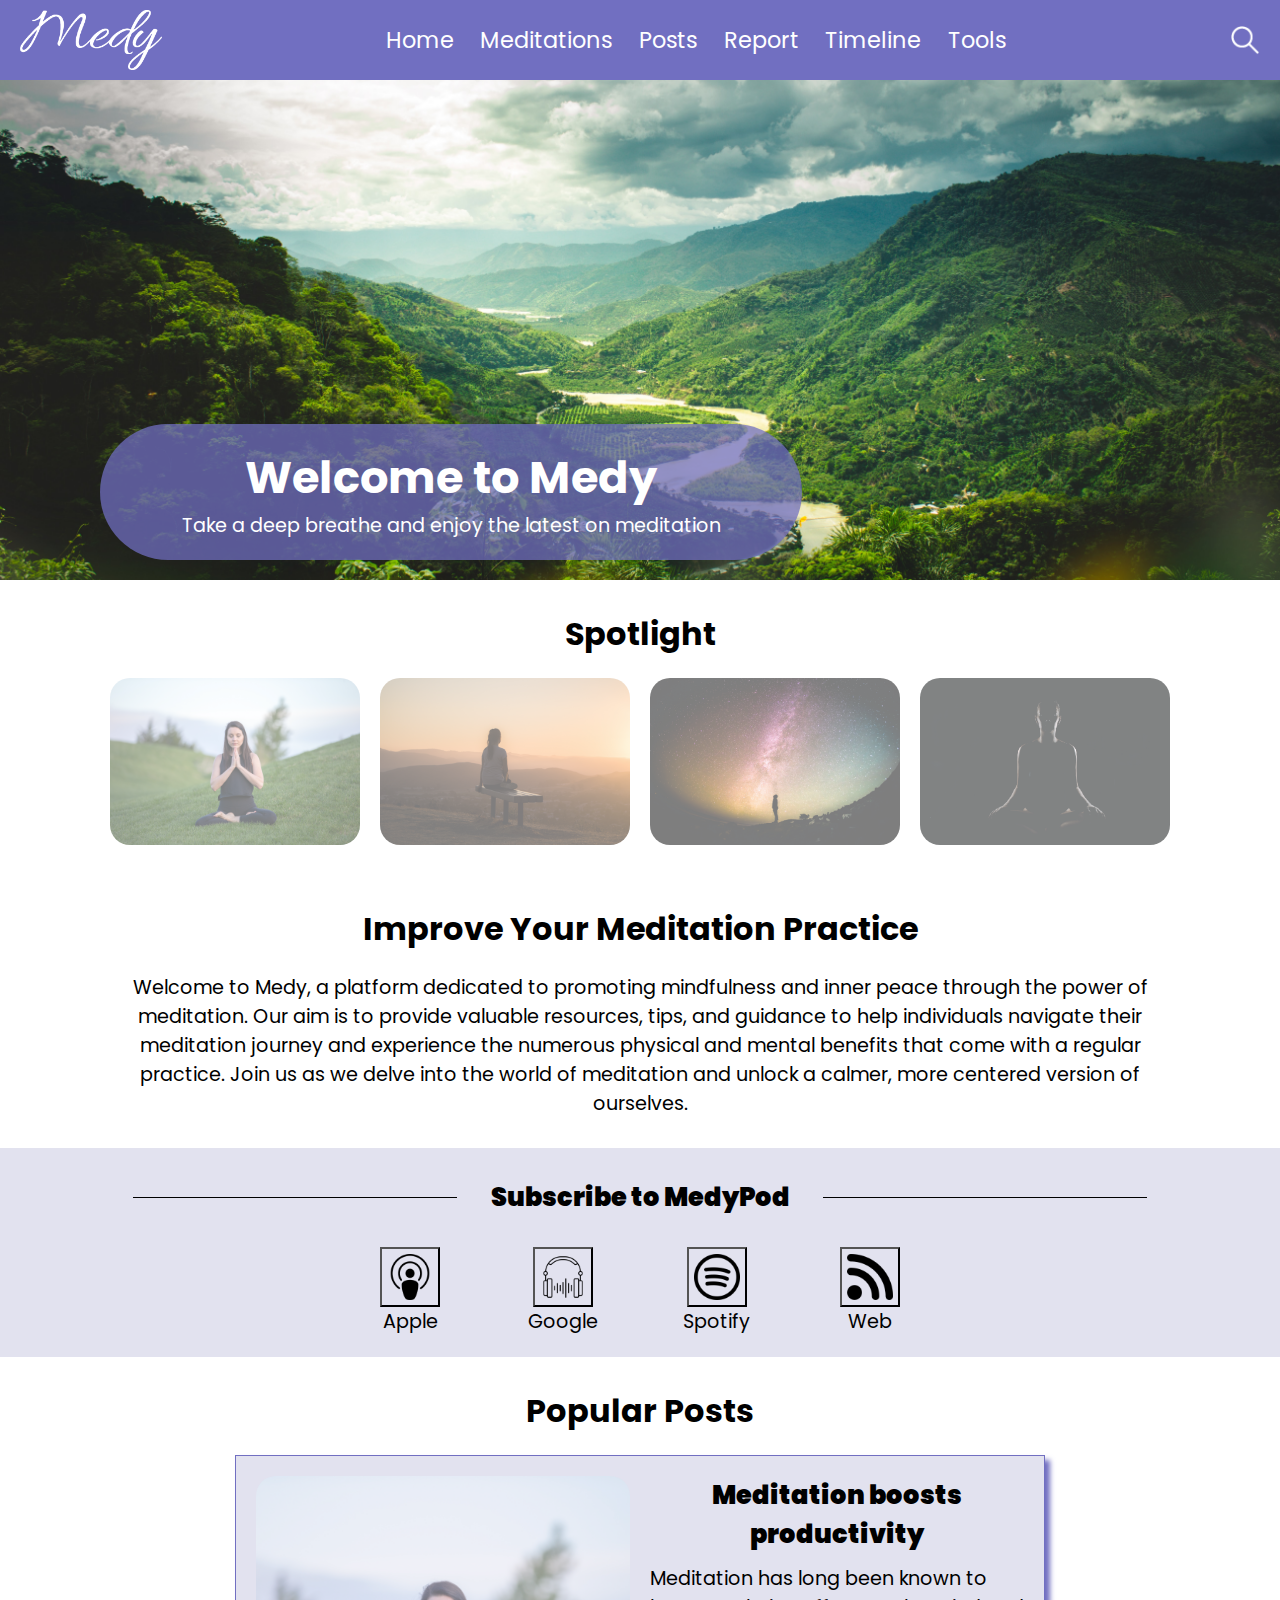
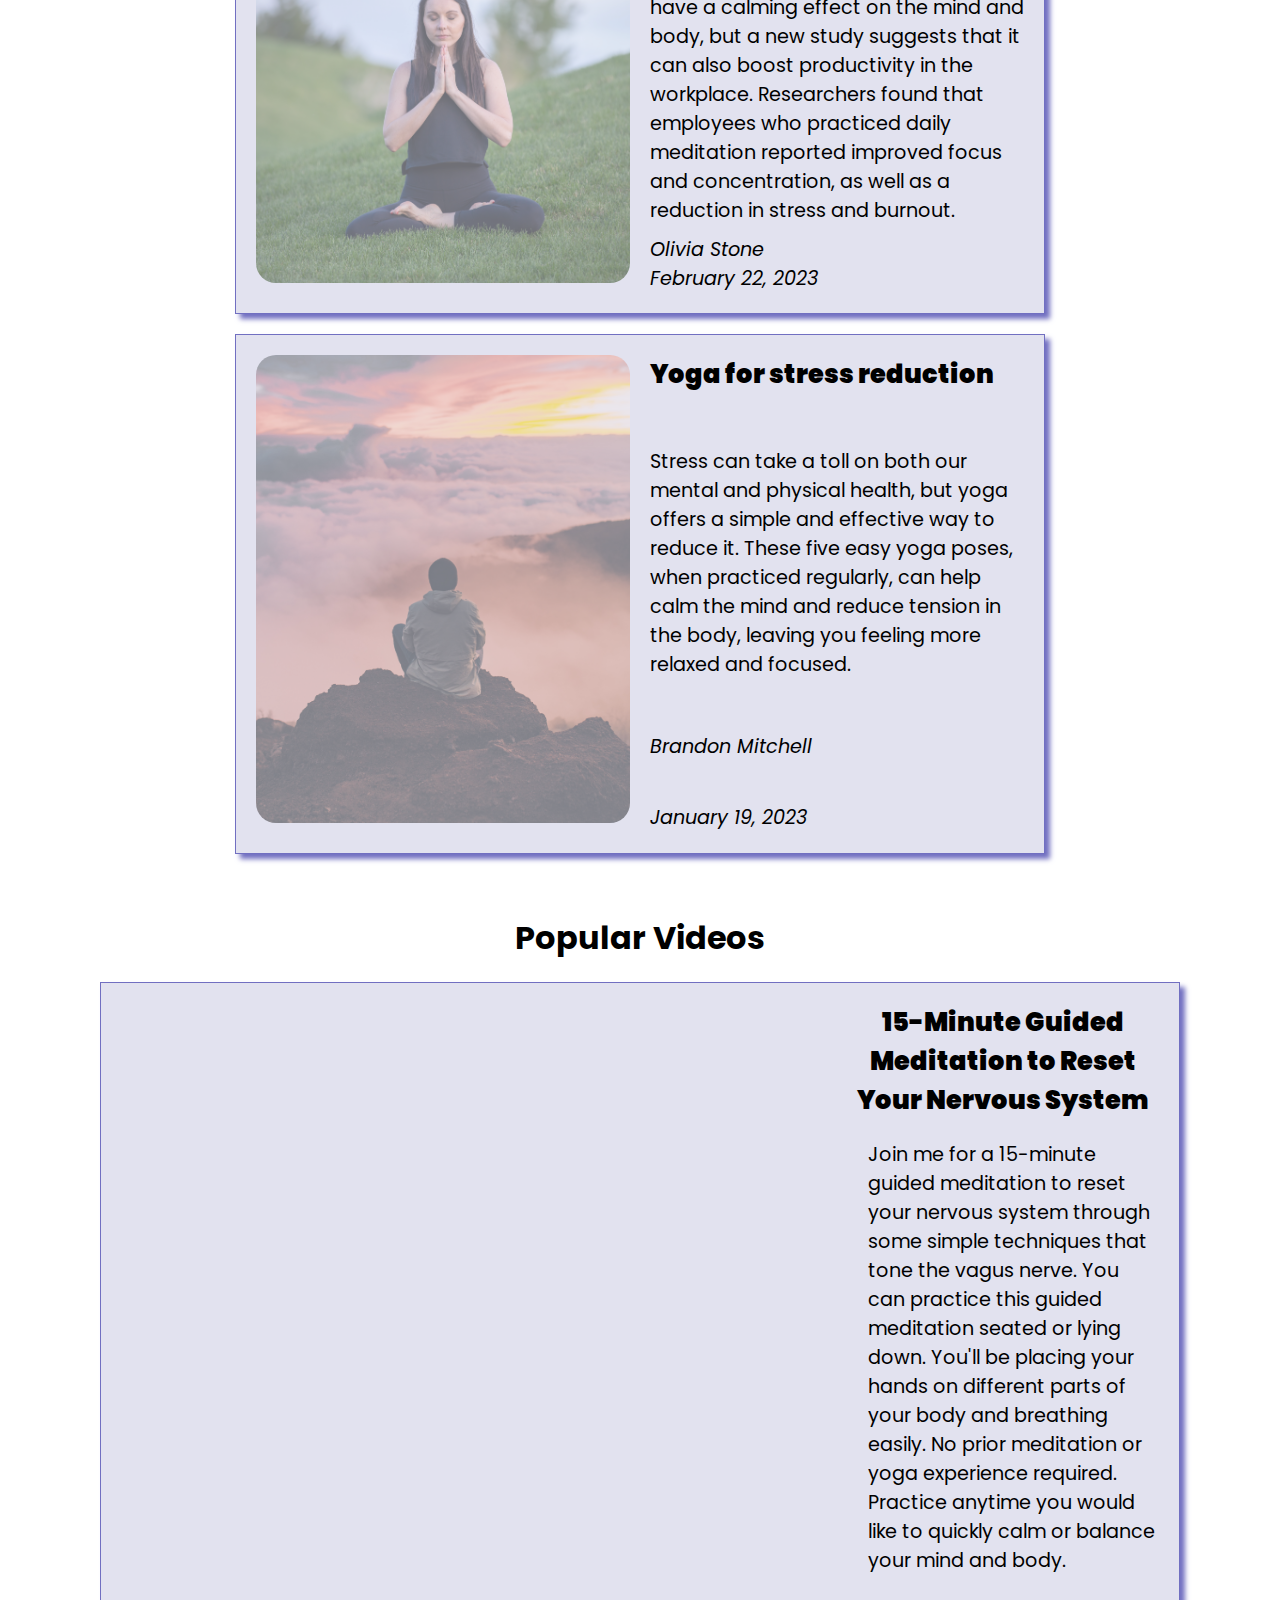
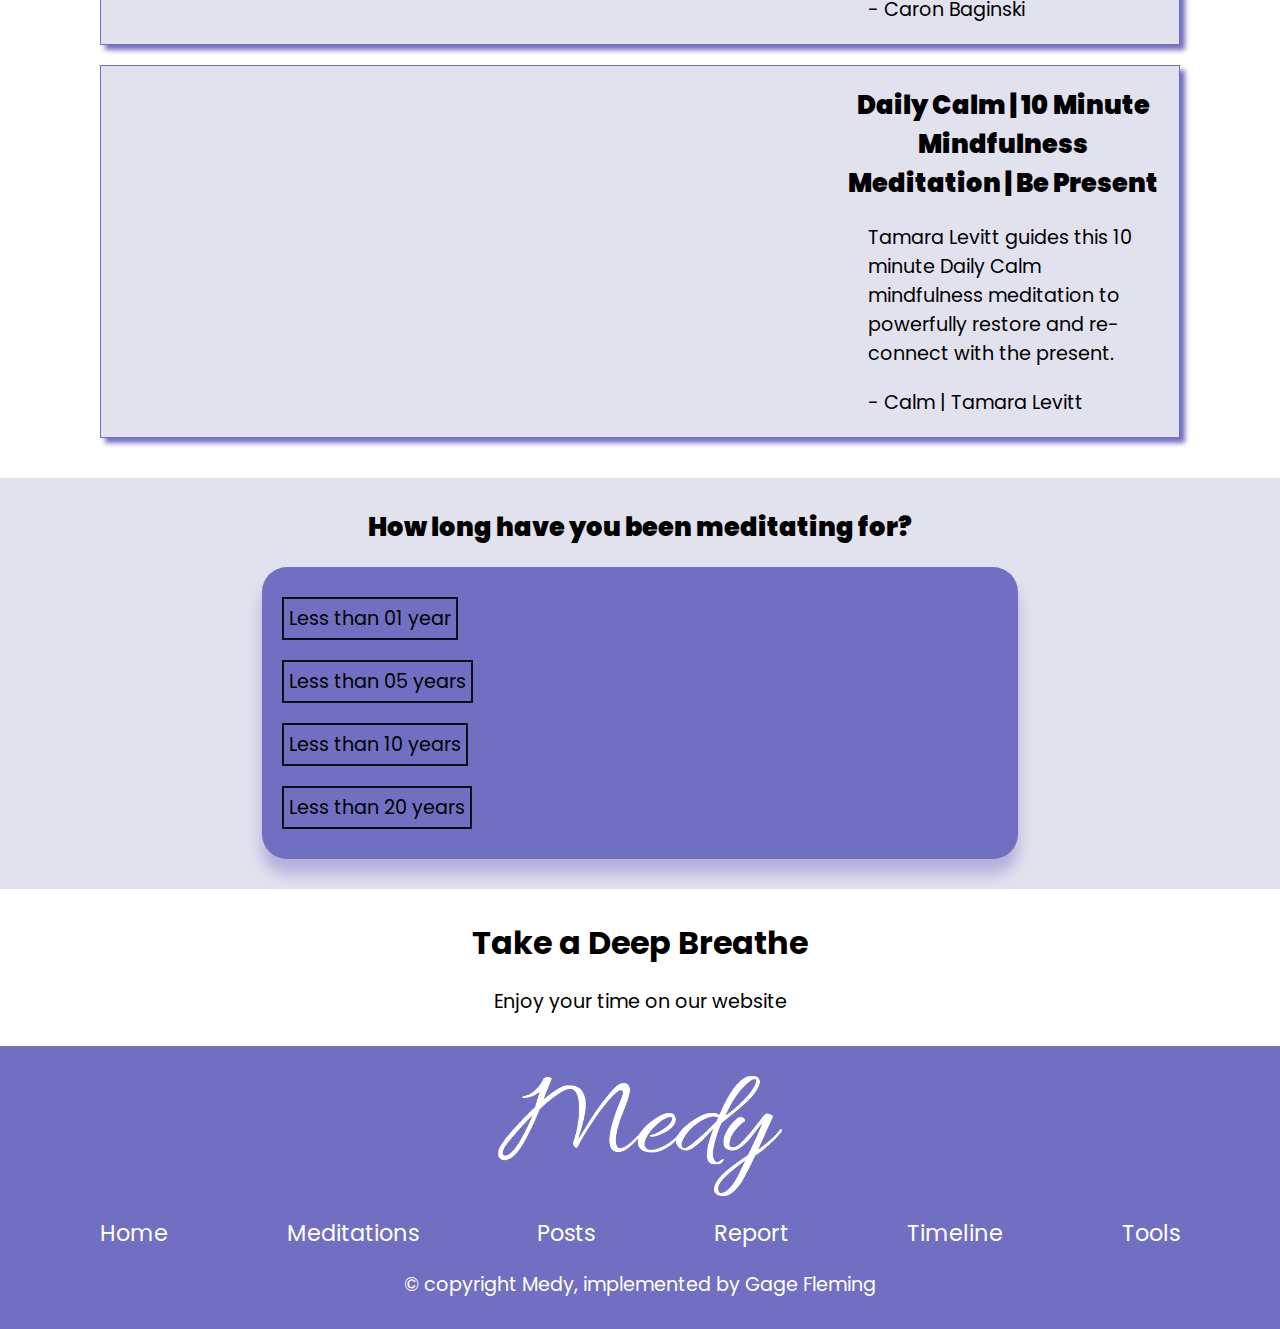
==== commit 57465d6d: "Rename all TNH to timeline" ====
--- a/index.html
+++ b/index.html
@@ -4,11 +4,15 @@
     <meta charset="UTF-8">
     <meta http-equiv="X-UA-Compatible" content="IE=edge">
     <meta name="viewport" content="width=device-width, initial-scale=1.0">
+    <meta name="description" content="Medy website home page. Find the latest news on all things mindfulness. Get ahead on your practice">
+    <meta name="keywords" content="meditation, mindfulness, practice, self-love, communication, help, happiness, info">
     <title>Medy Home</title>
 
+    <!-- Link to stylesheet -->
     <link rel="stylesheet" href="./styles/style.css">
 </head>
 
+<!-- BODY -->
 <body>
     <!-- HEADER -->
     <header class="flexRow">
@@ -28,7 +32,7 @@
             <a href="./meditations.html" class="headerElement">Meditations</a>
             <a href="./posts.html" class="headerElement">Posts</a>
             <a href="./report.html" class="headerElement">Report</a>
-            <a href="./thich-nhat-hanh.html" class="headerElement">T.N.H</a>
+            <a href="./timeline.html" class="headerElement">Timeline</a>
             <a href="./tools.html" class="headerElement">Tools</a>
         </nav><!-- #headerNav -->
         
@@ -38,14 +42,17 @@
         </button><!-- .navButton -->
     </header>
 
+    <!-- MAIN -->
     <main>
+        <!-- Create page banner image and page banner text blurb to introduce user to Medy -->
         <div id="pageBanner">
             <div id="pageBannerText">
                 <h1>Welcome to Medy</h1>
                 <P>Take a deep breathe and enjoy the latest on meditation</P>
-            </div>
-        </div>
-
+            </div><!-- #pageBannerText -->
+        </div><!-- #pageBanner -->
+
+        <!-- Spotlight container to highlight some Medy's best posts. This section is to overflow on smaller devices to allow the user to scroll horizontally -->
         <div class="flexColumn standardBox">
             <h2 class="standardFirst">Spotlight</h2>
             <div class="rotateLinks standardLast">
@@ -53,44 +60,47 @@
                 <a href="./posts.html" class="slides"><img src="./images/posts-images/article-10.jpg"></a>
                 <a href="./posts.html" class="slides"><img src="./images/posts-images/article-4.jpg"></a>
                 <a href="./posts.html" class="slides"><img src="./images/posts-images/article-5.jpg"></a>
-            </div>
-        </div>
-
+            </div><!-- .rotateLinks -->
+        </div><!-- .standardBox -->
+
+        <!-- Text blurb to quickly sell our website to the user -->
         <div id='elevatorPitch' class="standardBox flexColumn">
             <h2 class="standardFirst">Improve Your Meditation Practice</h2>
             <p class="standardLast">Welcome to Medy, a platform dedicated to promoting mindfulness and inner peace through the power of meditation. Our aim is to provide valuable resources, tips, and guidance to help individuals navigate their meditation journey and experience the numerous physical and mental benefits that come with a regular practice. Join us as we delve into the world of meditation and unlock a calmer, more centered version of ourselves.</p>
-        </div>
-
+        </div><!-- #elevatorPitch -->
+
+        <!-- Container to have information on Medy's podcast. Allows the user to subscribe via their favorite apps. Only provides alert -->
         <div class="standardBox flexColumn" id="podcastInfo">
             <h3 class="standardFirst" id="podcastHeader">Subscribe to MedyPod</h3>
             <div id="podcastOptions">
                 <div class="podcastOption" id="apple">
                     <button type="button" class="podcastButton" id="appleButton">
                         <img src="./images/index-images/apple.png" alt="apple podcasts logo">
-                    </button>
+                    </button><!-- #appleButton -->
                     <label for="appleButton">Apple</label>
-                </div>
+                </div><!-- #apple -->
                 <div class="podcastOption" id="google">
                     <button type="button" class="podcastButton" id="googleButton">
                         <img src="./images/index-images/google.png" alt="google podcasts logo stand-in">
-                    </button>
+                    </button><!-- #googleButton -->
                     <label for="googleButton">Google</label>
-                </div>
+                </div><!-- #google -->
                 <div class="podcastOption" id="spotify">
                     <button type="button" class="podcastButton" id="spotifyButton">
                         <img src="./images/index-images/spotify.png" alt="spotify logo">
-                    </button>
+                    </button><!-- #spotifyButton -->
                     <label for="spotifyButton">Spotify</label>
-                </div>
+                </div><!-- #spotify -->
                 <div class="podcastOption standardLast" id="web">
                     <button type="button" class="podcastButton" id="webButton">
                         <img src="./images/index-images/web.png" alt="rss feed icon">
-                    </button>
+                    </button><!-- #webButton -->
                     <label for="webButton">Web</label>
-                </div>
-            </div>
-        </div>
-
+                </div><!-- #web -->
+            </div><!-- #podcastOptions -->
+        </div><!-- #podcastInfo -->
+
+        <!-- Create articles container to hold some popular posts highlighted by Medy -->
         <div class="articleContainer standardBox">
             <h2>Popular Posts</h2>
             <!-- STANDARD ARTICLE 1 -->
@@ -118,8 +128,9 @@
                     <p>January 19, 2023</p>
                 </div><!-- .flexColumn -->
             </article><!-- #standardArticle2 -->
-        </div>
-
+        </div><!-- .articleContainer -->
+
+        <!-- Create meditations container to highlight popular videos on Medy -->
         <div class="standardBox" id="meditationsContainer">
             <h2>Popular Videos</h2>
             <!-- MEDITATION ARTICLE 1 -->
@@ -147,8 +158,9 @@
                     <p>- Calm | Tamara Levitt</p>
                 </div><!-- .meditationArticleInfo -->
             </article><!-- #meditationArticle2 -->
-        </div>
-
+        </div><!-- #meditationsContainer -->
+
+        <!-- Create poll container for user to interact with a meditation practice poll. Dynamically shows the results after clicking on an option -->
         <div class="pollContainer standardBox">
             <h3>How long have you been meditating for?</h3>
             <div id="poll">
@@ -170,13 +182,13 @@
                         <div class="pollNoResults"></div>
                     </li>
                 </ol>
-            </div>
-        </div>
+            </div><!-- #poll -->
+        </div><!-- .pollContainer -->
 
         <div class="standardBox flexColumn" id="introEnding">
             <h2>Take a Deep Breathe</h2>
             <p>Enjoy your time on our website</p>
-        </div>
+        </div><!-- #introEnding -->
     </main>
 
     <!-- FOOTER -->
@@ -192,7 +204,7 @@
             <a href="./meditations.html">Meditations</a>
             <a href="./posts.html">Posts</a>
             <a href="./report.html">Report</a>
-            <a href="./thich-nhat-hanh.html">T.N.H</a>
+            <a href="./timeline.html">Timeline</a>
             <a href="./tools.html">Tools</a>
         </nav>
 
@@ -219,7 +231,9 @@
     </div><!-- #searchContainer -->
 
     <!-- Link to JS -->
+    <!-- Script for navigation menu on smaller devices -->
     <script src="./scripts/nav.js"></script>
+    <!-- Script for search tool -->
     <script src="./scripts/search.js"></script>
     <!-- Script to handle functions on the homepage -->
     <script src="./scripts/home-page.js"></script>
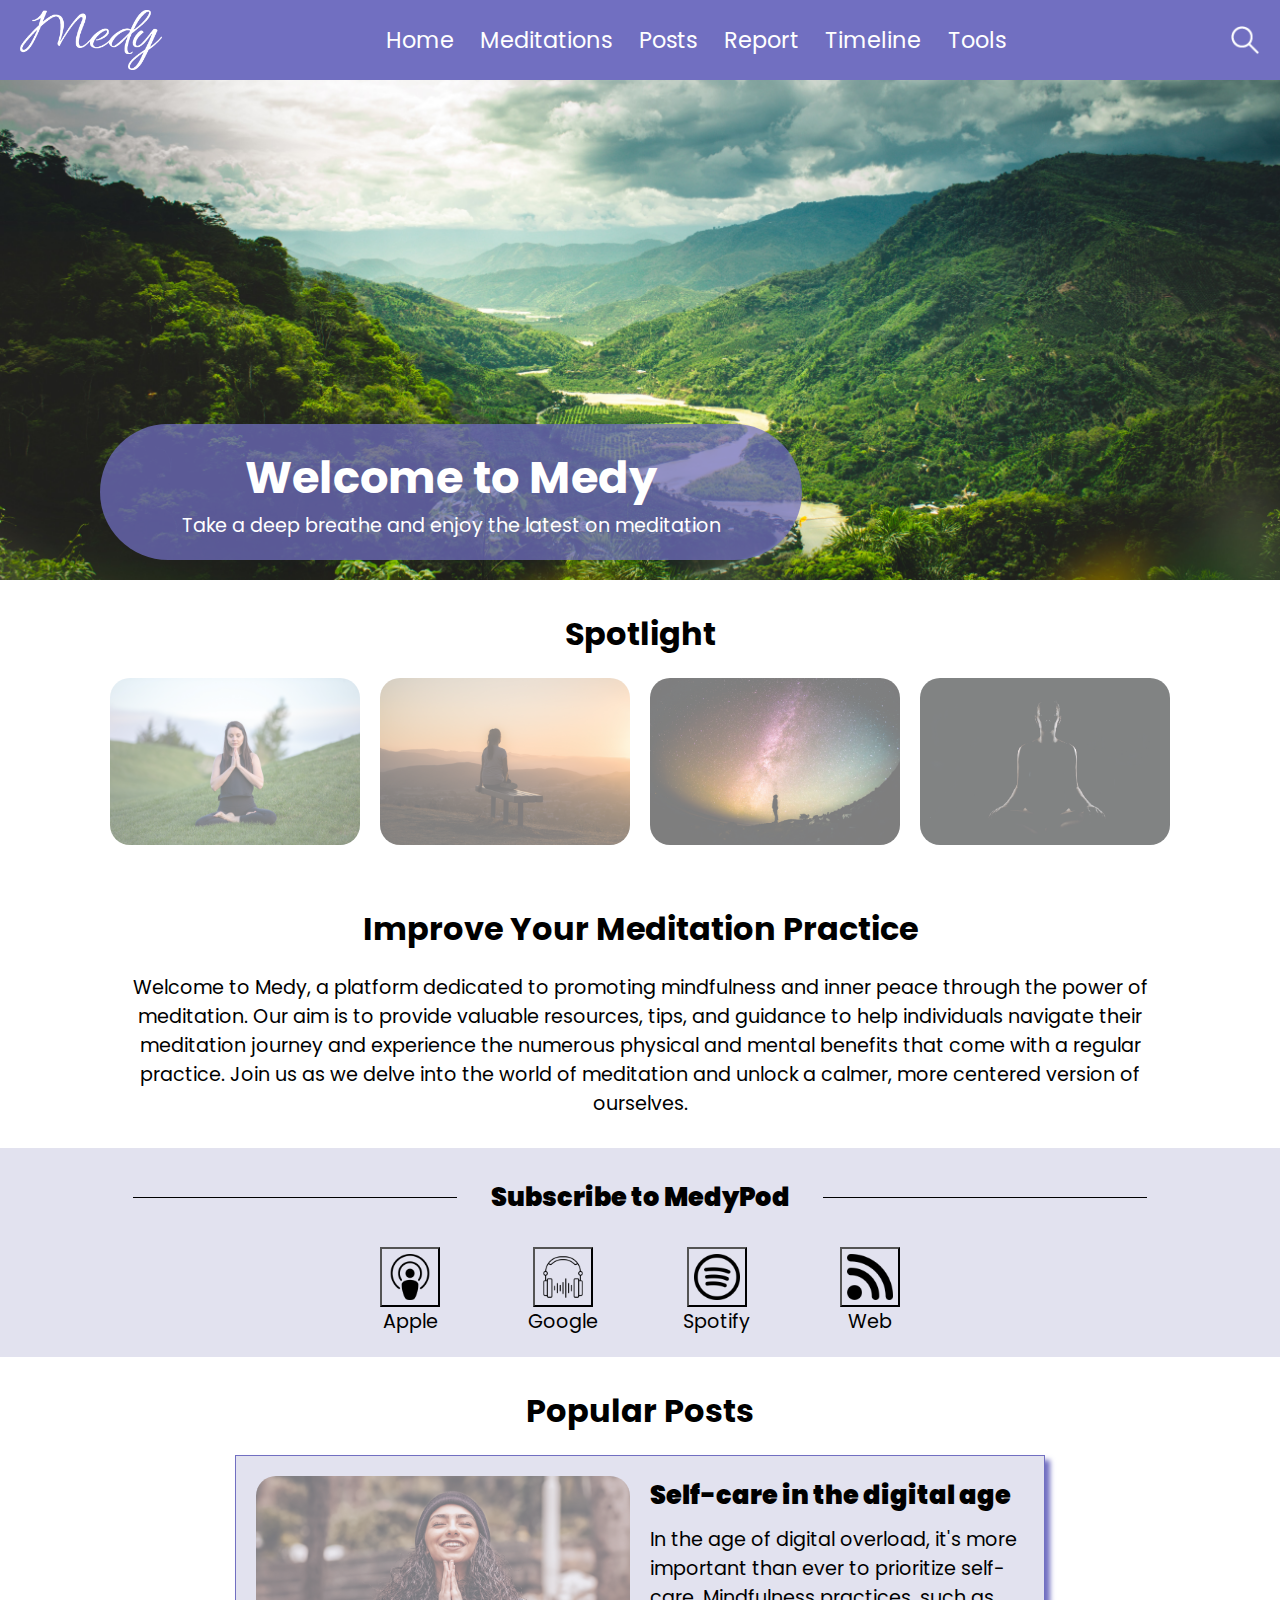
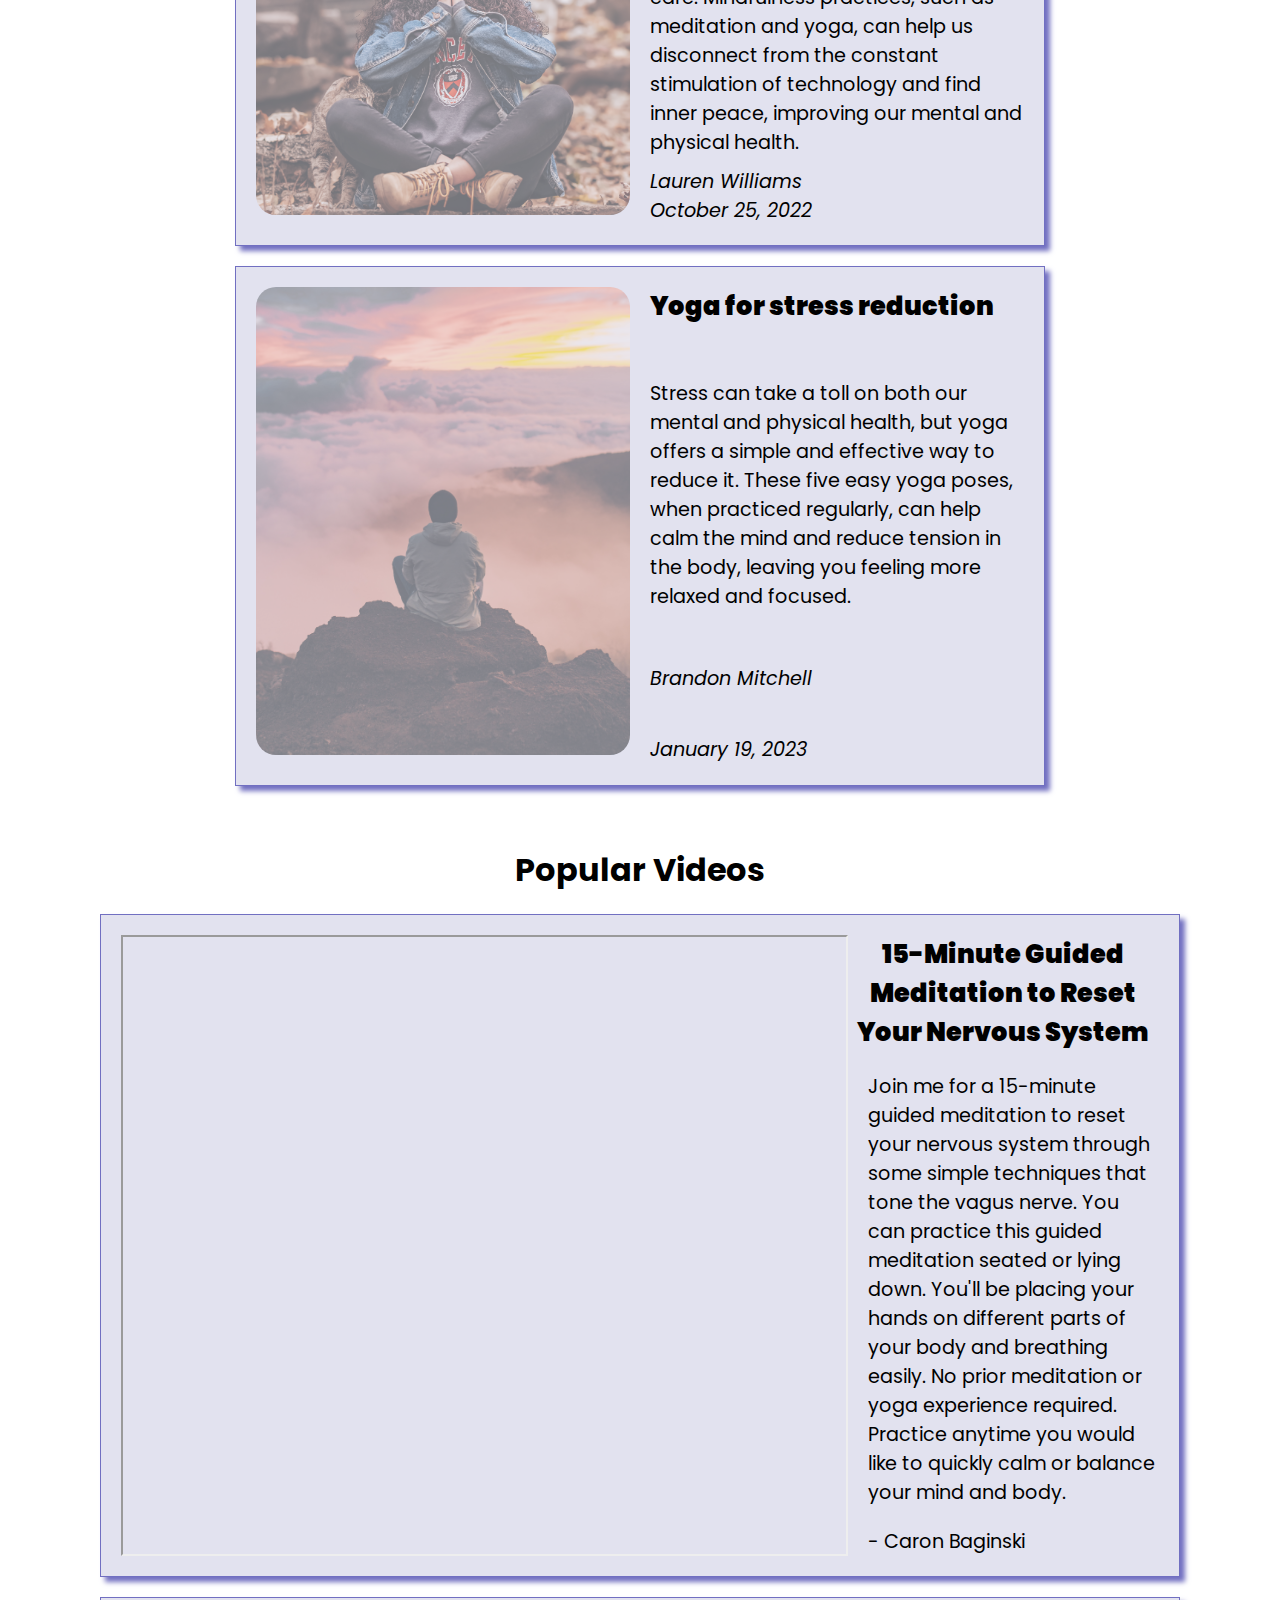
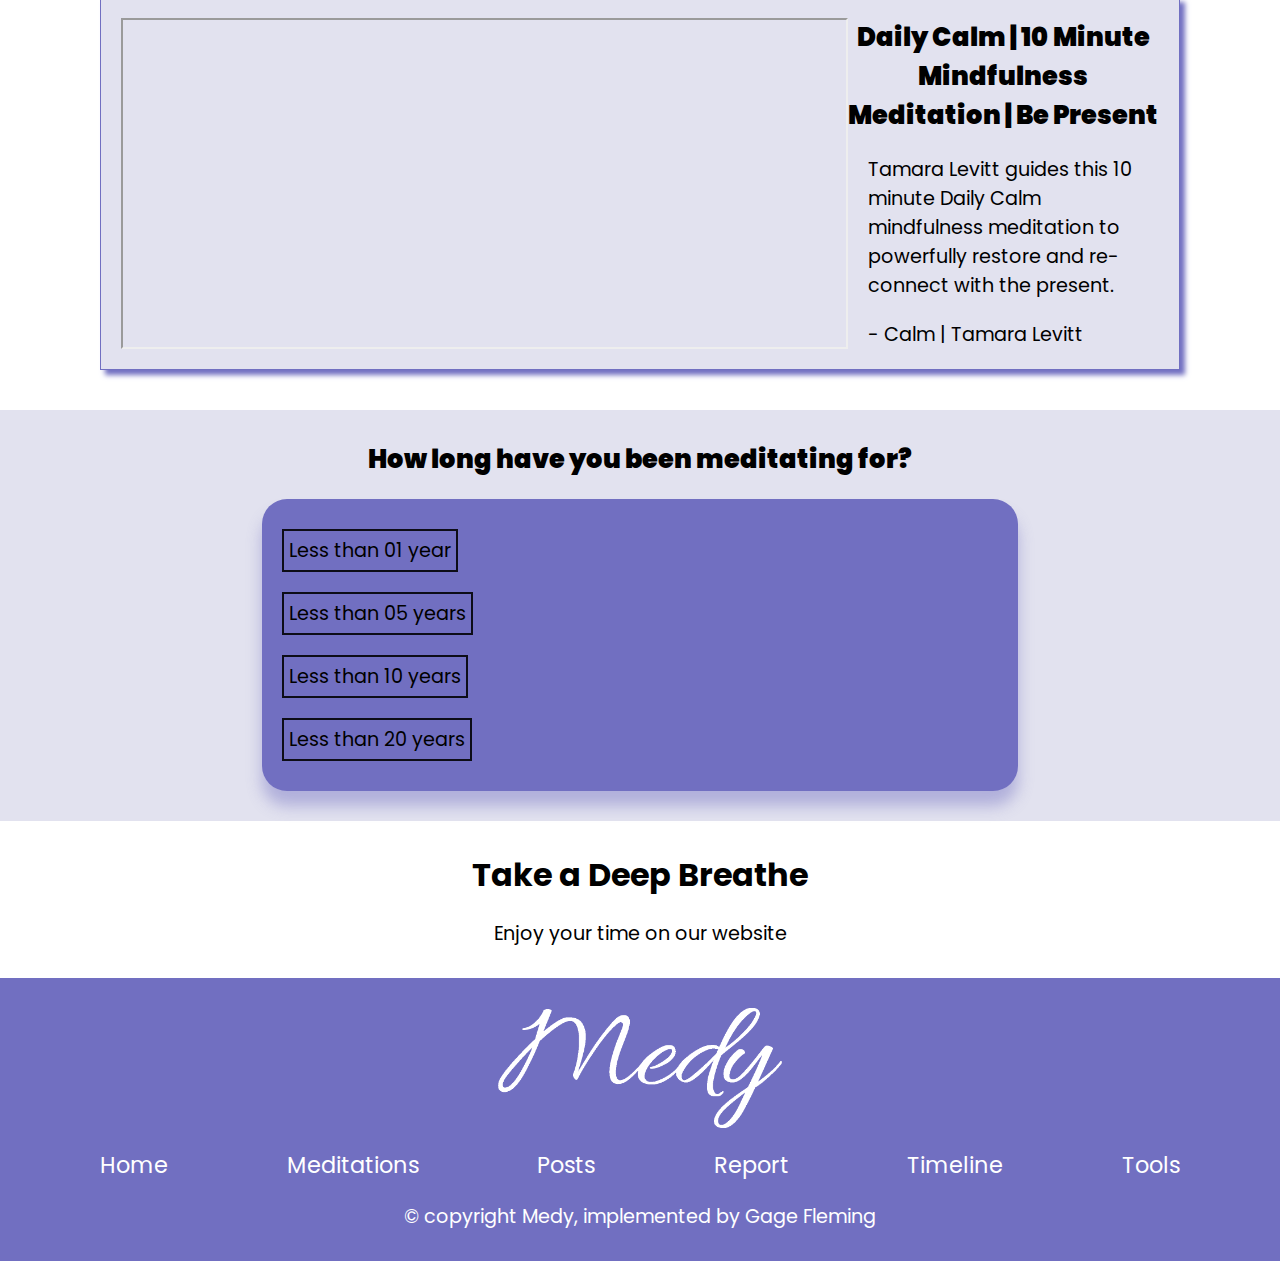
==== commit d6e16b8f: "index.html passes checker" ====
--- a/index.html
+++ b/index.html
@@ -16,14 +16,14 @@
 <body>
     <!-- HEADER -->
     <header class="flexRow">
-        <!-- Clickable hamburger menu for smaller devices. Will be hidden for larger devices -->
+        <!-- Clickable hamburger menu for smaller devices. Will be hidden for larger devices. -->
         <button type="button" class="small navButton" id="hamburgerButton">
-            <img src="./images/hamburger.png" height="128px" width="128px" id="hamburgerLogo" class="small headerImage" alt="Hamburger menu">
+            <img src="./images/hamburger.png" height="128" width="128" id="hamburgerLogo" class="small headerImage" alt="Hamburger menu">
         </button><!-- #hamburgerButton -->
 
         <!-- Logo to link to index.html -->
         <a href="index.html">
-            <img src="./images/medy-logo.png" height="424px" width="1000px" id="headerLogo" class="logoA" alt="Medy logo">
+            <img src="./images/medy-logo.png" height="424" width="1000" id="headerLogo" class="logoA" alt="Medy logo">
         </a>
 
         <!-- Navbar to be dynamic and only shown in Desktop mode -->
@@ -38,7 +38,7 @@
         
         <!-- Clickable search image to bring up search engine -->
         <button id="searchButton" class="navButton">
-            <img src="./images/search.png" height="512px" width="512px" id="searchLogo" class="headerImage" alt="Search button">
+            <img src="./images/search.png" height="512" width="512" id="searchLogo" class="headerImage" alt="Search button">
         </button><!-- .navButton -->
     </header>
 
@@ -56,10 +56,10 @@
         <div class="flexColumn standardBox">
             <h2 class="standardFirst">Spotlight</h2>
             <div class="rotateLinks standardLast">
-                <a href="./posts.html" class="slides"><img src="./images/posts-images/article-1.jpg"></a>
-                <a href="./posts.html" class="slides"><img src="./images/posts-images/article-10.jpg"></a>
-                <a href="./posts.html" class="slides"><img src="./images/posts-images/article-4.jpg"></a>
-                <a href="./posts.html" class="slides"><img src="./images/posts-images/article-5.jpg"></a>
+                <a href="./posts.html" class="slides"><img src="./images/posts-images/article-1.jpg" alt="A woman in a meditation pose in a grassy field"></a>
+                <a href="./posts.html" class="slides"><img src="./images/posts-images/article-10.jpg" alt="A woman sitting on a bench overlooking a mountain range during a sunset"></a>
+                <a href="./posts.html" class="slides"><img src="./images/posts-images/article-4.jpg" alt="An individual looking up at the milky way, with their silhouette outlined"></a>
+                <a href="./posts.html" class="slides"><img src="./images/posts-images/article-5.jpg" alt="The outline of an individual in a meditation pose with a black backdrop "></a>
             </div><!-- .rotateLinks -->
         </div><!-- .standardBox -->
 
@@ -72,7 +72,7 @@
         <!-- Container to have information on Medy's podcast. Allows the user to subscribe via their favorite apps. Only provides alert -->
         <div class="standardBox flexColumn" id="podcastInfo">
             <h3 class="standardFirst" id="podcastHeader">Subscribe to MedyPod</h3>
-            <div id="podcastOptions">
+            <div class="standardLast" id="podcastOptions">
                 <div class="podcastOption" id="apple">
                     <button type="button" class="podcastButton" id="appleButton">
                         <img src="./images/index-images/apple.png" alt="apple podcasts logo">
@@ -104,22 +104,22 @@
         <div class="articleContainer standardBox">
             <h2>Popular Posts</h2>
             <!-- STANDARD ARTICLE 1 -->
-            <article class="standardArticle standardFirst" id="standardArticle1">
+            <article class="standardArticle" id="standardArticle1">
                 <!-- Article image to be clickable -->
-                <a class="imageA" href="./posts.html"><img src="./images/posts-images/article-1.jpg"></a>
+                <a class="imageA" href="./posts.html"><img src="./images/posts-images/article-7.jpg" alt="A lady smiling in a meditation pose with a nature backdrop"></a>
                 <!-- Article information -->
                 <div class="flexColumn">
-                    <a href="./posts.html"><h3>Meditation boosts productivity</h3></a>
-                    <p>Meditation has long been known to have a calming effect on the mind and body, but a new study suggests that it can also boost productivity in the workplace. Researchers found that employees who practiced daily meditation reported improved focus and concentration, as well as a reduction in stress and burnout.</p>
-                    <p>Olivia Stone</p>
-                    <p>February 22, 2023</p>
+                    <a href="./posts.html"><h3>Self-care in the digital age</h3></a>
+                    <p>In the age of digital overload, it's more important than ever to prioritize self-care. Mindfulness practices, such as meditation and yoga, can help us disconnect from the constant stimulation of technology and find inner peace, improving our mental and physical health.</p>
+                    <p>Lauren Williams</p>
+                    <p>October 25, 2022</p>
                 </div><!-- .flexColumn -->
             </article><!-- #standardArticle1 -->
 
             <!-- STANDARD ARTICLE 2 -->
             <article class="standardArticle standardLast" id="standardArticle2">
                 <!-- Article image to be clickable -->
-                <a class="imageA" href="./posts.html"><img src="./images/posts-images/article-2.jpg"></a>
+                <a class="imageA" href="./posts.html"><img src="./images/posts-images/article-2.jpg" alt="An individual sitting on a mountain range overlooking an overcast"></a>
                 <!-- Article information -->
                 <div class="flexColumn">
                     <a href="./posts.html"><h3>Yoga for stress reduction</h3></a>
@@ -137,7 +137,7 @@
             <article class="standardFirst meditationArticle" id="meditationArticle1">
                 <div class="iFrameContainer">
                     <!-- iFrame to hold youtube video -->
-                    <iframe width="560" height="315" src="https://www.youtube.com/embed/JDpULX1MnPI" title="YouTube video player" frameborder="0" allow="accelerometer; autoplay; clipboard-write; encrypted-media; gyroscope; picture-in-picture; web-share" allowfullscreen></iframe>
+                    <iframe width="560" height="315" src="https://www.youtube.com/embed/JDpULX1MnPI" title="YouTube video player" allow="accelerometer; autoplay; clipboard-write; encrypted-media; gyroscope; picture-in-picture; web-share" allowfullscreen></iframe>
                 </div><!-- .iFrameContainer -->
                 <div class="meditationArticleInfo">
                     <h3>15-Minute Guided Meditation to Reset Your Nervous System</h3>
@@ -147,10 +147,10 @@
             </article><!-- #meditationArticle1 -->
 
             <!-- MEDITATION ARTICLE 2 -->
-            <article class="meditationArticle" id="meditationArticle2">
+            <article class="meditationArticle standardLast" id="meditationArticle2">
                 <div class="iFrameContainer">
                     <!-- iFrame to hold youtube video -->
-                    <iframe width="560" height="315" src="https://www.youtube.com/embed/ZToicYcHIOU" title="YouTube video player" frameborder="0" allow="accelerometer; autoplay; clipboard-write; encrypted-media; gyroscope; picture-in-picture; web-share" allowfullscreen></iframe>
+                    <iframe width="560" height="315" src="https://www.youtube.com/embed/ZToicYcHIOU" title="YouTube video player" allow="accelerometer; autoplay; clipboard-write; encrypted-media; gyroscope; picture-in-picture; web-share" allowfullscreen></iframe>
                 </div><!-- .iFrameContainer -->
                 <div class="meditationArticleInfo">
                     <h3>Daily Calm | 10 Minute Mindfulness Meditation | Be Present</h3>
@@ -162,32 +162,37 @@
 
         <!-- Create poll container for user to interact with a meditation practice poll. Dynamically shows the results after clicking on an option -->
         <div class="pollContainer standardBox">
-            <h3>How long have you been meditating for?</h3>
-            <div id="poll">
+            <h3 class="standardFirst">How long have you been meditating for?</h3>
+            <div class="standardLast" id="poll">
                 <ol>
                     <li>
                         <button type="button" class="pollButton">Less than 01 year</button>
+                        <!-- Create empty to be dynamically resized as the poll populates -->
                         <div class="pollNoResults"></div>
                     </li>
                     <li>
                         <button type="button" class="pollButton">Less than 05 years</button>
+                        <!-- Create empty to be dynamically resized as the poll populates -->
                         <div class="pollNoResults"></div>
                     </li>
                     <li>
                         <button type="button" class="pollButton">Less than 10 years</button>
+                        <!-- Create empty to be dynamically resized as the poll populates -->
                         <div class="pollNoResults"></div>
                     </li>
                     <li>
                         <button type="button" class="pollButton">Less than 20 years</button>
+                        <!-- Create empty to be dynamically resized as the poll populates -->
                         <div class="pollNoResults"></div>
                     </li>
                 </ol>
             </div><!-- #poll -->
         </div><!-- .pollContainer -->
 
+        <!-- Homepage exit text blurb -->
         <div class="standardBox flexColumn" id="introEnding">
-            <h2>Take a Deep Breathe</h2>
-            <p>Enjoy your time on our website</p>
+            <h2 class="standardFirst">Take a Deep Breathe</h2>
+            <p class="standardLast">Enjoy your time on our website</p>
         </div><!-- #introEnding -->
     </main>
 
@@ -195,7 +200,7 @@
     <footer class="flexColumn standardBox">
         <!-- Logo to link to index.html -->
         <a href="index.html" class="standardFirst logoA">
-            <img src="./images/medy-logo.png" height="424px" width="1000px" id="footerLogo">
+            <img src="./images/medy-logo.png" alt="Medy logo" height="424" width="1000" id="footerLogo">
         </a>
 
         <!-- Nav bar to stay between large and small displays -->
@@ -222,7 +227,7 @@
                 <div class="leftEmptyDiv"></div>
                 <h4>Search This Page</h4>
                 <button type="button" class="navButton" id="closeButton">
-                    <img src="./images/close.png" height="128px" width="128px" id="closeLogo" class="headerImage" alt="close button">
+                    <img src="./images/close.png" height="128" width="128" id="closeLogo" class="headerImage" alt="close button">
                 </button>
             </div><!-- #searchHeader -->
             <input type="text" placeholder="Search..." id="searchBar">
--- a/styles/style.css
+++ b/styles/style.css
@@ -99,11 +99,19 @@
 ========================================================================== */
 @media only screen and (max-width: 769px) {
     * {
-        font-size: 3vw;
-    }
-
-    footer{
+        font-size: 4vw;
+    }
+
+    footer {
         padding: 10px 20px;
+    }
+
+    footer nav a {
+        font-size: 3.5vw;
+    }
+
+    footer p {
+        text-align: center;
     }
 
     h1 {
@@ -124,12 +132,17 @@
 
     h4 {
         font-weight: 500;
-        font-size: 4vw;
+        font-size: 4.5vw;
         text-align: center;
     }
 
-    nav a {
-        font-size: 4vw;
+    h5 {
+        font-size: 4.5vw;
+        text-align: center;
+    }
+
+    header nav a {
+        font-size: 6vw;
     }
 }
 
@@ -294,7 +307,7 @@
         display: flex;
         flex-direction: column;
         left: 0;
-        padding: 30px 100px;
+        padding: 30px 50px;
         position: fixed;
         right: 0;
         top: 0;
@@ -603,7 +616,7 @@
     width: 100%;
 }
 
-.podcastButton:hover {
+.podcastButton:hover, .podcastButton:focus {
     box-shadow: 0px 2px 2px #000;
 }
 
@@ -680,7 +693,7 @@
     width: fit-content;
 }
 
-.pollButton:hover {
+.pollButton:hover .pollButton:active {
     background-color: #e2e2ef;
     border: 2px solid #0d0d17;
     padding: 5px;
@@ -870,6 +883,10 @@
     width: 100%;
 }
 
+.salesLeft, .salesRight {
+    padding: 10px;
+}
+
 .salesLeft img, .salesRight img {
     width: 80%;
     height: 40%;
@@ -1059,14 +1076,28 @@
 
  .reportArticle {
     margin: 30px 0px;
+    padding-left: 40px;
  }
 
  .reportArticle > *{
     margin: 10px 0px;
  }
 
+ .reportArticle ul li {
+    margin: 20px 0px;
+ }
+
 .reportArticle h3, .reportArticle h4 {
     text-align: center;
+ }
+
+ .reportArticle ul li a {
+    color: #716fc1;
+ }
+
+ .reportArticle ul li a:hover {
+    color: #c0c16f;
+    text-decoration: underline;
  }
 
  /* report.html | small device media query
@@ -1561,6 +1592,11 @@
 #constructionContainer {
     width: 100%;
 }
+
+#constructionContainer p {
+    text-align: center;
+}
+
 #constructionImage {
     border-radius: 100px;
     width: 100%;
